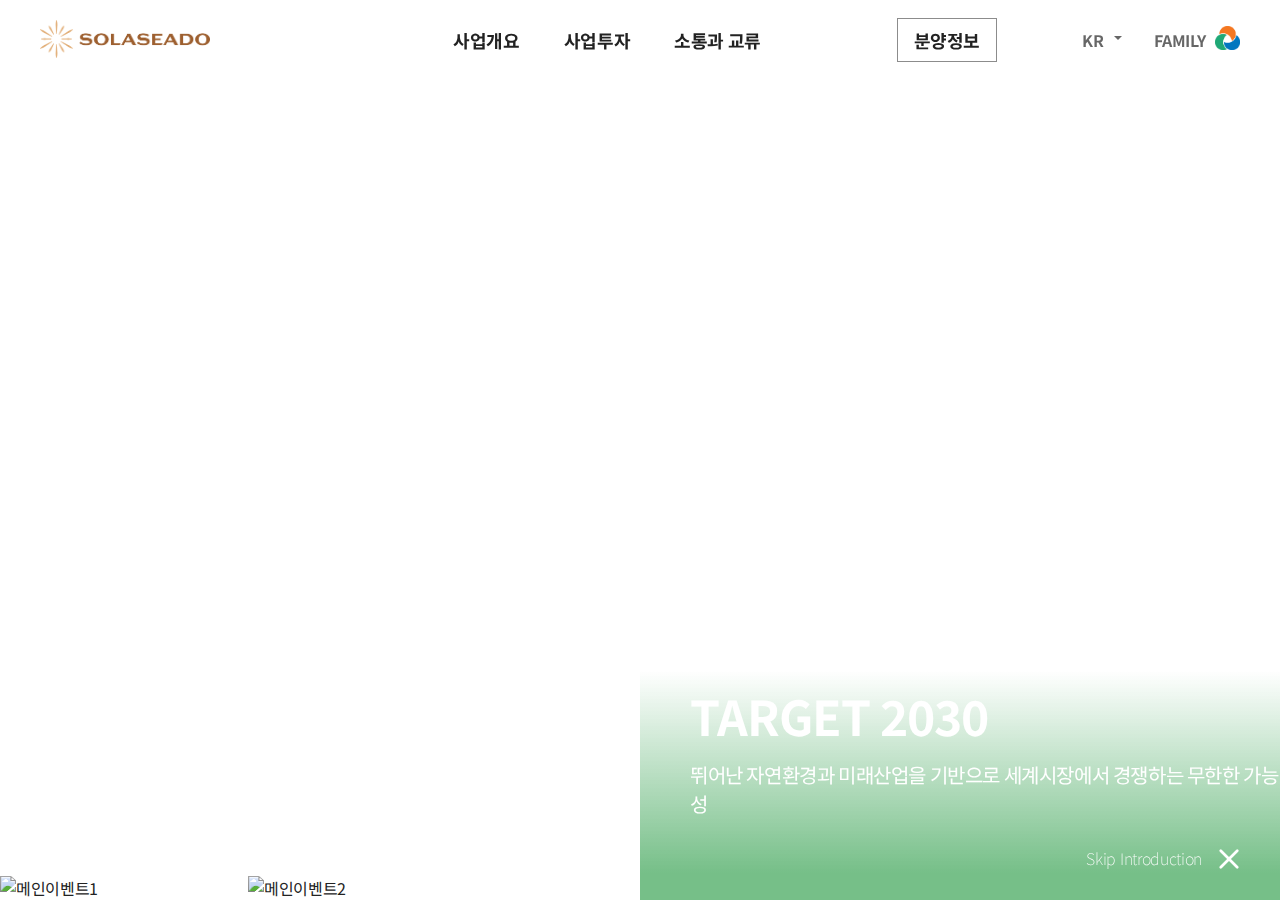
==== index.html @ b30d1ed8 "Start import" ====
<!DOCTYPE html>
<html lang="en">
<head>
    <meta charset="UTF-8">
    <meta name="viewport" content="width=device-width, initial-scale=1.0">
    <meta http-equiv="X-UA-Compatible" content="ie=edge">
    <title>태양의도시 솔라시도</title>
    <link rel="icon" href="./img/logo_favicon.png"/>
    <!-- 제이쿼리 -->
    <script src="./js/jquery.min.js"></script>
    <script src="./js/jquery.mousewheel.min.js"></script>
    <!-- 자바스크립트 -->
    <script src="./js/layout.js"></script>
    <script src="./js/indexscroll.js"></script>
    <!-- Material Icons -->
    <link href="https://fonts.googleapis.com/icon?family=Material+Icons" rel="stylesheet">
    <!-- css -->
    <link rel="stylesheet" type="text/css" href="./css/reset.css">
    <link rel="stylesheet" type="text/css" href="./css/base.css">
    <link rel="stylesheet" type="text/css" href="./css/layout.css">
</head>
<body class="index_body">
    <header>
        <h1>
            <a href="./index.html"><img src="./img/logo.png" alt="로고"></a>
        </h1>
        <div class="gnb">
            <ul class="nav">
                <li>
                    <a href="#">사업개요</a>
                    <ul class="submenu1" id="submenu1-1"></a>
                        <li>
                            <a href="./sub/vision.html">
                                비전
                            </a>
                        </li>
                        <li>
                            <a href="./sub/overview.html">
                                도시소개
                            </a>
                        </li>
                        <li>
                            <a href="./sub/development.html">
                                개발현황
                            </a>
                        </li>
                        <li>
                            <a href="./sub/target2030.html">
                                TARGET2030
                            </a>
                        </li>
                    </ul>
                </li>
                <li>
                    <a href="#">사업투자</a>
                    <ul class="submenu1" id="submenu1-2"></a>
                        <li>
                            <a href="./sub/residentialarea.html">
                                주택단지
                            </a>
                        </li>
                        <li>
                            <a href="./sub/re100.html">
                                RE100 산업단지
                            </a>
                        </li>
                        <li>
                            <a href="./sub/smartfarm.html">
                                스마트팜
                            </a>
                        </li>
                        <li>
                            <a href="./sub/leisure.html">
                                관광레져
                            </a>
                        </li>
                    </ul>
                </li>
                <li>
                    <a href="#">소통과 교류</a>
                    <ul class="submenu1" id="submenu1-3"></a>
                        <li>
                            <a href="./sub/news.html" style="padding-left: 100px">
                                뉴스
                            </a>
                        </li>
                        <li>
                            <a href="./sub/smartideasharing.html">
                                SMART IDEA SHARING
                            </a>
                        </li>
                        <li>
                            <a href="./sub/employment.html">
                                채용
                            </a>
                        </li>
                    </ul>
                </li>
            </ul>
            <ul class="sales">
                <li>
                    <a href="#">분양정보</a>
                    <ul class="submenu2">
                        <li>
                            <a href="#">
                                분양공고
                            </a>
                        </li>
                        <li>
                            <a href="#">
                                공지사항
                            </a>
                        </li>
                        <li>
                            <a href="#">
                                자료실
                            </a>
                        </li>
                    </ul>
                </li>
            </ul>
        </div>
        <div class="sidemenu">
            <input type="checkbox" name="lang" id="lang">
            <label for="lang">
                <span>KR<div class="triangle"></div></span>
                <span>EN<div class="triangle"></div></span>
            </label>
            <a href="#">FAMILY
                <img src="./img/bosung-symbol.png" alt="보성로고">
            </a>
        </div>
        <div class="submenucover"></div>
        <div class="tabletmenu">
            <input type="checkbox" id="menu">
            <label for="menu">
                <img src="./img/btn_mobile_menu_s.png">
                <img src="./img/close.png">
            </label>
            <div class="tabletsubmenu">
                <ul>
                    <li>
                        <ul class="t-submenu">
                            <a href="#">사업개요</a>
                            <li><a href="./sub/vision.html">비전</a></li>
                            <li><a href="./sub/overview.html">도시소개</a></li>
                            <li><a href="./sub/development.html">개발현황</a></li>
                            <li><a href="./sub/target2030.html">TARGET2030</a></li>
                        </ul>
                    </li>
                    <li>
                        <ul class="t-submenu">
                            <a href="#">사업투자</a>
                            <li><a href="./sub/residentialarea.html">주택단지</a></li>
                            <li><a href="./sub/re100.html">RE100 산업단지</a></li>
                            <li><a href="./sub/smartfarm.html">스마트팜</a></li>
                            <li><a href="./sub/leisure.html">관광레저</a></li>
                        </ul>
                    </li>
                    <li>
                        <ul class="t-submenu">
                            <a href="#">소통과 교류</a>
                            <li><a href="./sub/news.html">뉴스</a></li>
                            <li><a href="./sub/smartideasharing.html">SMART IDEA SHARING</a></li>
                            <li><a href="./sub/employment.html">채용</a></li>
                        </ul>
                    </li>
                    <li>
                        <ul class="t-submenu">
                            <a href="#">분양정보</a>
                            <li><a href="#">분양공고</a></li>
                            <li><a href="#">공지사항</a></li>
                            <li><a href="#">자료실</a></li>
                        </ul>
                    </li>
                </ul>
            </div>
        </div>
    </header>
    <div class="videowrap">
        <!-- 유튜브 iframe API 설정 -->
        <script>
            var tag = document.createElement('script');
            tag.src = "https://www.youtube.com/iframe_api";
            var firstScriptTag = document.getElementsByTagName('script')[0];
            firstScriptTag.parentNode.insertBefore(tag, firstScriptTag);

            var player;
            function onYouTubeIframeAPIReady(){
                player = new YT.Player('yt_player',{
                    width:'100%',
                    videoId:'faQ-UCbQtO8',
                    playerVars:{ 'autoplay':1,'playlist':'faQ-UCbQtO8','loop':1,'quality':'high','controls':0 },
                    events:{
                        'onReady':onPlayerReady,
                        'onError':onPlayerError
                    }
                });
            }
            function onPlayerReady(e){
                e.target.mute();
                e.target.playVideo();
            }

            function onPlayerError(e){
                console.log("error");
                location.reload();
            }
        </script>
        <div class="video_over"></div>
        <div id="yt_player"></div>
        <h2>TARGET 2030<span class="rightline"></span><span class="righttxt">01 GARDEN CITY</span></h2>
        <h2>TARGET 2030<span class="rightline"></span><span class="righttxt">02 RE100 CITY</span></h2>
        <h2>TARGET 2030<span class="rightline"></span><span class="righttxt">03 SELF-DRIVING CITY</span></h2>
        <h2>TARGET 2030<span class="rightline"></span><span class="righttxt">04 ON-TACT CITY</span></h2>
        <div class="right">
            <div>
                <h2>
                    TARGET 2030
                </h2>
                <h4>
                    뛰어난 자연환경과 미래산업을 기반으로 세계시장에서 경쟁하는 무한한 가능성
                </h4>
            </div>
        </div>
    </div>
    <div class="mbanner">
        <a href="#">
            <img src="https://i.ibb.co/zQ05rzG/btn-main-01.png" alt="메인이벤트1">
        </a>
        <a href="#">
            <img src="https://i.ibb.co/3MWBmJV/btn-main-02.png" alt="메인이벤트2">
        </a>
    </div>
    <div id="leftwrap">
        <div class="left">
            <div class="info1" id="left" style="background: #c2b6db">
                <h2>
                    온택트도시
                </h2>
                <h3>
                    도시생활의 모든 것 그 이상을 누릴 수 있고 물 흐르듯이<br>
                    연결되는 seamless digital city
                </h3>
                <div class="icon">
                    <div class="info1-1">
                        <div class="iconbox">
                            <img src="./img/icon-t2030-10.svg" alt="정원도시10">
                        </div>
                        <div>
                            <h2 class="counter10">∞</h2>
                        </div>
                        <h3>와이파이</h3>
                    </div>
                    <div class="info1-1" style="padding-left: 40px">
                        <div class="iconbox">
                            <img src="./img/icon-t2030-11.svg" alt="정원도시11">
                        </div>
                        <div>
                            <h2 class="counter11">0</h2><span>대</span>
                        </div>
                        <h3>도시로봇</h3>
                    </div>
                    <div class="info1-1">
                        <div class="iconbox">
                            <img src="./img/icon-t2030-12.svg" alt="정원도시12">
                        </div>
                        <div>
                            <h2 class="counter12">0</h2><span>개</span>
                        </div>
                        <h3>드론 주소</h3>
                    </div>
                </div>
            </div>
        </div>
        <div class="left1">
            <img src="https://i.ibb.co/H4PcQBJ/target2030-03.jpg">
        </div>
        <div class="left2">
            <div class="info1" id="left2" style="background: #af9b7e">
                <h2>
                    RE100도시
                </h2>
                <h3>
                    지구의 미래를 생각하며 신재생에너지를 생산&<br>
                    소비하는 Green Value 실현
                </h3>
                <div class="icon">
                    <div class="info1-1">
                        <div class="iconbox">
                            <img src="./img/icon-t2030-04.svg" alt="정원도시4">
                        </div>
                        <div>
                            <h2 class="counter4">0</h2><span>GW</span>
                        </div>
                        <h3>신재생에너지</h3>
                    </div>
                    <div class="info1-1">
                        <div class="iconbox">
                            <img src="./img/icon-t2030-05.svg" alt="정원도시5">
                        </div>
                        <div>
                            <h2 class="counter5">0</h2><span>%</span>
                        </div>
                        <h3>탄소배출</h3>
                    </div>
                    <div class="info1-1" style="margin-right: 0">
                        <div class="iconbox">
                            <img src="./img/icon-t2030-06.svg" alt="정원도시6">
                        </div>
                        <div>
                            <h2 class="counter6">0</h2><span>만평</span>
                        </div>
                        <h3>RE100 Zone</h3>
                    </div>
                </div>
            </div>
        </div>
        <div class="left3">
            <img src="https://i.ibb.co/3kxQZhW/target2030-01.jpg">
        </div>
    </div>
    <div id="rightwrap">
        <div class="right right-1">
            <div class="m_banner_txt">
                <h2>
                    TARGET 2030
                </h2>
                <h4>
                    뛰어난 자연환경과 미래산업을 기반으로 세계시장에서 경쟁하는 무한한 가능성
                </h4>
                <div class="fixedanimation">
                    <svg xmlns="http://www.w3.org/2000/svg" width="44" height="44" fill="white" class="bi bi-arrow-down-short" viewBox="0 0 16 16">
                        <path fill-rule="evenodd" d="M8 4a.5.5 0 0 1 .5.5v5.793l2.146-2.147a.5.5 0 0 1 .708.708l-3 3a.5.5 0 0 1-.708 0l-3-3a.5.5 0 1 1 .708-.708L7.5 10.293V4.5A.5.5 0 0 1 8 4z"/>
                    </svg>
                    <div class="skip">
                        <a href="#">
                            Skip Introduction
                        </a>
                        <a href="#">
                            <svg xmlns="http://www.w3.org/2000/svg" width="22" height="22" fill="white" class="bi bi-x-lg" viewBox="0 0 16 16">
                                <path d="M1.293 1.293a1 1 0 0 1 1.414 0L8 6.586l5.293-5.293a1 1 0 1 1 1.414 1.414L9.414 8l5.293 5.293a1 1 0 0 1-1.414 1.414L8 9.414l-5.293 5.293a1 1 0 0 1-1.414-1.414L6.586 8 1.293 2.707a1 1 0 0 1 0-1.414z"/>
                            </svg>
                        </a>
                    </div>
                </div>
            </div>
            <div class="info1" style="background: #76bf88">
                <h2>
                    정원도시
                </h2>
                <h3>
                    어디서든 문을 열면 눈앞에 정원이<br>
                    펼쳐지는,<br>
                    상상이 현실이 되는 city in the<br>
                    Garden!
                </h3>
                <div class="icon">
                    <div class="info1-1">
                        <div class="iconbox">
                            <img src="./img/icon-t2030-01.svg" alt="정원도시1">
                        </div>
                        <div>
                            <h2 class="counter1" id="counter1">0</h2><span>ea</span>
                        </div>
                        <h3>정원 속 도시</h3>
                    </div>
                    <div class="info1-1">
                        <div class="iconbox">
                            <img src="./img/icon-t2030-02.svg" alt="정원도시2">
                        </div>
                        <div>
                            <h2 class="counter2">0</h2><span>%</span>
                        </div>
                        <h3>체감 녹지율</h3>
                    </div>
                    <div class="info1-1" style="margin-right: 0">
                        <div class="iconbox">
                            <img src="./img/icon-t2030-03.svg" alt="정원도시3">
                        </div>
                        <h2 class="counter3">0</h2>
                        <span style="line-height: 50px;">km</span>
                        <h3 style="margin-left: 6px;margin-top: -6px;">
                            숲, 바다, 사람<br>
                            네트워크
                        </h3>
                    </div>
                </div>
            </div>
        </div>
        <div class="right1">
            <img src="https://i.ibb.co/cY5Knjd/target2030-02.jpg">
        </div>
        <div class="right2">
            <div class="info1" id="right2" style="background: #80aebc">
                <h2>
                    자율주행도시
                </h2>
                <h3>
                    자율차 도시 솔라시도는 안전하고 편리한 자율주행 경험을<br>
                    앞서 체험할 수 있습니다.
                </h3>
                <div class="icon">
                    <div class="info1-1">
                        <div class="iconbox">
                            <img src="./img/icon-t2030-07.svg" alt="정원도시7">
                        </div>
                        <div>
                            <h2 class="counter7">0</h2><span>km</span>
                        </div>
                        <h3>자율주행노선</h3>
                    </div>
                    <div class="info1-1" style="width: 110px">
                        <div class="iconbox">
                            <img src="./img/icon-t2030-08.svg" alt="정원도시8">
                        </div>
                        <div>
                            <h2 class="counter8">0</h2><span>분</span>
                        </div>
                        <h3>도시</h3>
                    </div>
                    <div class="info1-1" style="width: 110px">
                        <div class="iconbox">
                            <img src="./img/icon-t2030-09.svg" alt="정원도시9">
                        </div>
                        <div>
                            <h2 class="counter9">0</h2><span>km/h</span>
                        </div>
                        <h3>운행속도제한</h3>
                    </div>
                </div>
            </div>
        </div>
        <div class="right3">
            <img src="https://i.ibb.co/0Kp6mgX/target2030-04.jpg">
        </div>
    </div>
    <div class="t-slide1">
        <div class="mobile-banner">
            <a href="#"><img src="https://i.ibb.co/30qsxgf/btn-main-01m.png"></a>
            <a href="#"><img src="https://i.ibb.co/vcJ74C4/btn-main-02m.png"></a>
        </div>
        <div class="mobile-target2030">
            <h2>Target 2030</h2>
            <h3>
                뛰어난 자연환경과 미래산업을 기반으로<br>
                세계시장에서 경쟁하는 무한한 가능성
            </h3>
        </div>
        <div class="right">
            <div style="display: none;">
                <h2>
                    TARGET 2030
                </h2>
                <h4>
                    뛰어난 자연환경과 미래산업을 기반으로 세계시장에서 경쟁하는 무한한 가능성
                </h4>
            </div>
            <div class="info1" style="background: #76bf88; padding-top: 50px;">
                <h2>
                    정원도시
                </h2>
                <h3>
                    어디서든 문을 열면 눈앞에 정원이 펼쳐지는,<br>
                    상상이 현실이 되는 city in the Garden!
                </h3>
                <div class="icon">
                    <div class="info1-1">
                        <div class="iconbox">
                            <img src="./img/icon-t2030-01.svg" alt="정원도시1">
                        </div>
                        <div>
                            <h2>9</h2><span>ea</span>
                        </div>
                        <h3>정원 속 도시</h3>
                    </div>
                    <div class="info1-1">
                        <div class="iconbox">
                            <img src="./img/icon-t2030-02.svg" alt="정원도시2">
                        </div>
                        <div>
                            <h2>75</h2><span>%</span>
                        </div>
                        <h3>체감 녹지율</h3>
                    </div>
                    <div class="info1-1" style="margin-right: 0">
                        <div class="iconbox">
                            <img src="./img/icon-t2030-03.svg" alt="정원도시3">
                        </div>
                        <h2>58</h2>
                        <span style="line-height: 50px;">km</span>
                        <h3 style="margin-left: 6px;margin-top: -6px;">
                            숲, 바다, 사람<br>
                            네트워크
                        </h3>
                    </div>
                </div>
            </div>
        </div>
        <div class="right">
            <div style="display: none;">
                <h2>
                    RE100 도시
                </h2>
                <h4>
                    지구의 미래를 생각하며 신재생에너지를<br>
                    생산&소비하는 Green Value 실현
                </h4>
            </div>
            <div class="info1" style="background: #af9b7e; height: auto; padding-top: 50px;">
                <h2>
                    RE100 도시
                </h2>
                <h3>
                    지구의 미래를 생각하며 신재생에너지를<br>
                    생산&소비하는 Green Value 실현
                </h3>
                <div class="icon" style="max-width: 450px;">
                    <div class="info1-1">
                        <div class="iconbox">
                            <img src="./img/icon-t2030-04.svg" alt="정원도시4">
                        </div>
                        <div>
                            <h2>3</h2><span>GW</span>
                        </div>
                        <h3>신재생에너지</h3>
                    </div>
                    <div class="info1-1">
                        <div class="iconbox">
                            <img src="./img/icon-t2030-05.svg" alt="정원도시5">
                        </div>
                        <div>
                            <h2>0</h2><span>%</span>
                        </div>
                        <h3>탄소배출</h3>
                    </div>
                    <div class="info1-1" style="margin-right: 0">
                        <div class="iconbox">
                            <img src="./img/icon-t2030-06.svg" alt="정원도시6">
                        </div>
                        <div>
                            <h2>632</h2><span>만평</span>
                        </div>
                        <h3 style="margin-left: 6px;margin-top: 10px;">
                            RE100 Zone
                        </h3>
                    </div>
                </div>
            </div>
        </div>
        <div class="right">
            <div style="display: none;">
                <h2>
                    RE100 도시
                </h2>
                <h4>
                    지구의 미래를 생각하며 신재생에너지를<br>
                    생산&소비하는 Green Value 실현
                </h4>
            </div>
            <div class="info1" style="background: #80aebc; height: auto; padding-top: 50px;">
                <h2>
                    자율주행도시
                </h2>
                <h3>
                    자율차 도시 솔라시도는 안전하고 편리한<br>
                    자율주행 경험을 앞서 체험할 수 있습니다.
                </h3>
                <div class="icon" style="max-width: 450px;">
                    <div class="info1-1">
                        <div class="iconbox">
                            <img src="./img/icon-t2030-07.svg" alt="정원도시7">
                        </div>
                        <div>
                            <h2>90</h2><span>km</span>
                        </div>
                        <h3>자율주행노선</h3>
                    </div>
                    <div class="info1-1">
                        <div class="iconbox">
                            <img src="./img/icon-t2030-08.svg" alt="정원도시8">
                        </div>
                        <div>
                            <h2>10</h2><span>분</span>
                        </div>
                        <h3>도시</h3>
                    </div>
                    <div class="info1-1" style="margin-right: 0">
                        <div class="iconbox">
                            <img src="./img/icon-t2030-09.svg" alt="정원도시9">
                        </div>
                        <div>
                            <h2>30</h2><span>km/h</span>
                        </div>
                        <h3 style="margin-left: 6px;margin-top: 10px;">
                            운행속도제한
                        </h3>
                    </div>
                </div>
            </div>
        </div>
        <div class="right">
            <div style="display: none;">
                <h2>
                    온택트도시
                </h2>
                <h4>
                    도시생활의 모든 것 그 이상을 누릴 수 있고<br>
                    물 흐르듯이 연결되는 seamless digital city
                </h4>
            </div>
            <div class="info1" style="background: #c2b6db; height: auto; padding-top: 50px;">
                <h2>
                    온택트도시
                </h2>
                <h3>
                    도시생활의 모든 것 그 이상을 누릴 수 있고<br>
                    물 흐르듯이 연결되는 seamless digital city
                </h3>
                <div class="icon" style="max-width: 500px;">
                    <div class="info1-1" style="width: 120px;">
                        <div class="iconbox">
                            <img src="./img/icon-t2030-10.svg" alt="정원도시10">
                        </div>
                        <div>
                            <h2>∞</h2><span></span>
                        </div>
                        <h3>와이파이</h3>
                    </div>
                    <div class="info1-1" style="width: 120px;">
                        <div class="iconbox">
                            <img src="./img/icon-t2030-11.svg" alt="정원도시11">
                        </div>
                        <div>
                            <h2>240</h2><span>대</span>
                        </div>
                        <h3>도시로봇</h3>
                    </div>
                    <div class="info1-1" style="margin-right: 0">
                        <div class="iconbox">
                            <img src="./img/icon-t2030-12.svg" alt="정원도시12">
                        </div>
                        <div>
                            <h2>20000</h2><span>개</span>
                        </div>
                        <h3 style="margin-left: 6px;margin-top: 10px;">
                            드론 주소
                        </h3>
                    </div>
                </div>
            </div>
        </div>
    </div>
    <div class="slide2" id="slide2">
        <div class="slide2-1">
            <h2>
                NEWS
            </h2>
            <h4>
                솔라시도의 새로운 소식을 전해드립니다.
            </h4>
            <div class="slideimg2-1">
                <div>
                    <a href="#">
                        <img src="https://i.ibb.co/cgDSjQx/news-1.png" style="top:-130px">
                    </a>
                    <h4>
                        <a href="#">
                            [아주경제_보도기사]해남<br>
                            '솔라시도'로 본 정원도시의<br>
                            미래...'2021 정원도시 컨퍼런스'<br>
                            개최
                        </a>
                    </h4>
                    <h5>
                        <a href="#">
                            자세히 보기 >
                        </a>
                    </h5>
                </div>
                <div>
                    <a href="#">
                        <img src="https://i.ibb.co/rMpVD6C/news-2.jpg">
                    </a>
                    <h4>
                        <a href="#">
                            [뉴스1_보도기사]<br>
                            서남해안기업도시개발–<br>
                            정원도시포럼, '솔라시도' 개발 MOU<br>
                            체결
                        </a>
                    </h4>
                    <h5>
                        <a href="#">
                            자세히 보기 >
                        </a>
                    </h5>
                </div>
                <div>
                    <a href="#">
                        <img src="https://i.ibb.co/dphVM3c/news-3.jpg">
                    </a>
                    <h4>
                        <a href="#">
                            [무등일보_보도기사]'블루시티'<br>
                            솔라시도, 스마트 미래도시로 준비<br>
                            '착착'
                        </a>
                    </h4>
                    <h5>
                        <a href="#">
                            자세히 보기 >
                        </a>
                    </h5>
                </div>
                <div>
                    <a href="#">
                        <img src="https://i.ibb.co/1bhhLmq/news-4.jpg">
                    </a>
                    <h4>
                        <a href="#">
                            [매일경제_보도기사]솔라시도<br>
                            태양광발전소, 축구장 190개 면적에<br>
                            태양광…녹지·공원 볼거리도 가득
                        </a>
                    </h4>
                    <h5>
                        <a href="#">
                            자세히 보기 >
                        </a>
                    </h5>
                </div>
            </div>
        </div>
        <div class="slide2-2">
            <div>
                <h4>
                    Site Tour Program
                </h4>
                <h2>
                    사이트 투어 신청
                </h2>
                <h3>
                    <span class="material-icons" style="color: #e38f59;">announcement</span>
                    코로나19로 인해 사이트 투어 신청을 일시 중단합니다.
                </h3>
                <h5>
                    매월 1~2회 솔라시도 사이트 투어를 진행합니다.<br>
                    솔라시도 투자에 관심이 있는 모든 기관·단체·개인을 대상으로 하며,<br>
                    투어 1회 기준 20명 내외로 현장 답사를 실시합니다.<br>
                    솔라시도 투어에 많은 관심과 참여 부탁드립니다.
                </h5>
                <button>
                    <a href="#">
                        자세히보기
                    </a>
                    <svg xmlns="http://www.w3.org/2000/svg" width="18" height="18" fill="black" class="bi bi-arrow-right" viewBox="0 0 16 16">
                        <path fill-rule="evenodd" d="M1 8a.5.5 0 0 1 .5-.5h11.793l-3.147-3.146a.5.5 0 0 1 .708-.708l4 4a.5.5 0 0 1 0 .708l-4 4a.5.5 0 0 1-.708-.708L13.293 8.5H1.5A.5.5 0 0 1 1 8z"/>
                    </svg>
                </button>
            </div>
        </div>
        <footer>
            <div>
                <h2>
                    <img src="./img/solaseado-w.png">
                    <span>
                        © 2020 Solaseado.
                    </span>
                </h2>
                <div class="footer-info">
                    <h4>
                        <span>본점</span>
                        (59014) 전라남도 해남군 산이면 관광레저로 1998 (산이면)
                    </h4>
                    <h4>
                        <span>서울</span>
                        (05836) 서울 송파구 법원로 11길 12(문정동) 한양타워 9층
                    </h4>
                    <h5 style="padding-top:10px;">
                        <span class="footer-txt">투자문의</span>
                        1644-4228<span class="footer-line"></span><span class="footer-txt">TEL</span>061-812-8114<span class="footer-line"></span><span class="footer-txt">FAX</span>061-812-8115
                    </h5>
                    <h5>
                        <span class="footer-txt">사업시행자</span>서남해안기업도시개발(주)<span class="footer-line"></span>사업자 등록번호<span class="footer-txt">408-81-74044</span>
                    </h5>
                    <h3>
                        <a href="#">개인정보처리방침</a><span class="footer-line"></span></span><a href="#">투자문의</a>
                        <span class="footer-sns">
                            <a href="https://www.facebook.com/Solaseado_솔라시도-2386427968066241" style="margin-right: 8px;">
                                <svg xmlns="http://www.w3.org/2000/svg" width="16" height="16" fill="rgba(255, 255, 255, 0.5)" class="bi bi-facebook" viewBox="0 0 16 16">
                                    <path d="M16 8.049c0-4.446-3.582-8.05-8-8.05C3.58 0-.002 3.603-.002 8.05c0 4.017 2.926 7.347 6.75 7.951v-5.625h-2.03V8.05H6.75V6.275c0-2.017 1.195-3.131 3.022-3.131.876 0 1.791.157 1.791.157v1.98h-1.009c-.993 0-1.303.621-1.303 1.258v1.51h2.218l-.354 2.326H9.25V16c3.824-.604 6.75-3.934 6.75-7.951z"/>
                                </svg>
                            </a>
                            <a href="https://www.youtube.com/channel/UCC00d2CHe2WHX4k-8EMQ2ng">
                                <svg xmlns="http://www.w3.org/2000/svg" width="16" height="16" fill="rgba(255, 255, 255, 0.5)" class="bi bi-youtube" viewBox="0 0 16 16">
                                    <path d="M8.051 1.999h.089c.822.003 4.987.033 6.11.335a2.01 2.01 0 0 1 1.415 1.42c.101.38.172.883.22 1.402l.01.104.022.26.008.104c.065.914.073 1.77.074 1.957v.075c-.001.194-.01 1.108-.082 2.06l-.008.105-.009.104c-.05.572-.124 1.14-.235 1.558a2.007 2.007 0 0 1-1.415 1.42c-1.16.312-5.569.334-6.18.335h-.142c-.309 0-1.587-.006-2.927-.052l-.17-.006-.087-.004-.171-.007-.171-.007c-1.11-.049-2.167-.128-2.654-.26a2.007 2.007 0 0 1-1.415-1.419c-.111-.417-.185-.986-.235-1.558L.09 9.82l-.008-.104A31.4 31.4 0 0 1 0 7.68v-.123c.002-.215.01-.958.064-1.778l.007-.103.003-.052.008-.104.022-.26.01-.104c.048-.519.119-1.023.22-1.402a2.007 2.007 0 0 1 1.415-1.42c.487-.13 1.544-.21 2.654-.26l.17-.007.172-.006.086-.003.171-.007A99.788 99.788 0 0 1 7.858 2h.193zM6.4 5.209v4.818l4.157-2.408L6.4 5.209z"/>
                                </svg>
                            </a>
                        </span>
                    </h3>
                </div>
                <ul class="familysite">
                    FAMILY SITE
                    <li>
                        <ul class="fs-submenu">
                            <li><a href="#">보성그룹</a></li>
                            <li><a href="#">솔라시도CC</a></li>
                            <li><a href="#">한양</a></li>
                            <li><a href="#">한양수자인</a></li>
                            <li><a href="#">보성산업</a></li>
                            <li><a href="#">코리아에셋매니지먼트</a></li>
                            <li><a href="#">파인힐스</a></li>
                            <li><a href="#">파인비치</a></li>
                            <li><a href="#">해원에스티</a></li>
                            <li><a href="#">해원앰에스씨</a></li>
                            <li><a href="#">여수국제항만</a></li>
                        </ul>
                    </li>
                </ul>
            </div>
        </footer>
    </div>
</body>
</html>
---- css/base.css ----
header{
    width: 100%;
    height: 80px;
    padding-left: 40px;
    padding-right: 40px;
    box-sizing: border-box;
    display: flex;
    flex-flow: row wrap;
    justify-content: space-between;
    align-items: flex-start;
    position: fixed;
    z-index: 10;
    transition-duration: 0.2s;
}
h1{
    width: 170px;
}
h1 img{
    width: 100%;
    margin-top: 20px;
}
.gnb{
    width: 49%;
    display: flex;
    flex-flow: row wrap;
    justify-content: space-between;
    position: relative;
    left: 7%;
}
.nav{
    display: flex;
    flex-flow: row wrap;
    align-items: flex-start;
    position: relative;
}
.nav>li:hover .submenu1{
    display: block;
}
.nav>li{
    padding: 0 22px;
    box-sizing: border-box;
}
.nav>li>a{
    font-size: 18px;
    line-height: 80px;
    font-weight: 700;
    transition-duration: 0.2s;
}
.nav>li>a:hover{
    color: #1da876;
}
.submenu1{
    display: none;
    position: absolute;
    z-index: 10;
    width: 640px;
    left: 0;
    top: 80px;
    background: white;
}
.submenu1>li{
    float: left;
}
.submenu1>li>a{
    font-size: 15px;
    font-weight: 500;
    color: #555;
    line-height: 62px;
    padding-left: 20px;
    box-sizing: border-box;
    font-weight: 500;
    transition-duration: 0.2s;
}
.submenu1>li>a:hover{
    color: #1da876;
}
.submenucover{
    display: none;
    width: 100%;
    height: 62px;
    position: fixed;
    z-index: 2;
    left: 0;
    top: 80px;
    background: white;
}
.sales{
    position: relative;
}
.sales>li{
    padding: 0 22px;
    height: 80px;
}
.sales>li>a{
    font-size: 18px;
    line-height: 80px;
    font-weight: 700;
    transition-duration: 0.2s;
    margin-top: 2px;
    padding: 8px 16px;
    border: 1px solid #8c8c8c;
    box-sizing: border-box;
    transition-duration: 0.2s;
}
.sales>li>a:hover{
    color: #1da876;
    border: 1px solid #f4f4f4;
    background: #f4f4f4;
}
.submenu2{
    display: none;
    position: absolute;
    z-index: 10;
    width: 400px;
    left: 0;
    top: 80px;
    background: white;
}
.submenu2>li{
    float: left;
}
.submenu2>li>a{
    font-size: 15px;
    font-weight: 500;
    color: #555;
    line-height: 62px;
    padding-left: 20px;
    box-sizing: border-box;
    font-weight: 500;
    transition-duration: 0.2s;
}
.submenu2>li>a:hover{
    color: #1da876;
}
input[name="lang"]{
    display: none;
}
input[name="lang"]:checked+label>span:nth-of-type(1){
    display: block;
    background: black;
    color: white;
}
input[name="lang"]:checked+label>span:nth-of-type(1)>div{
    border-top: 4px solid #b8b8b8;
}
input[name="lang"]:checked+label>span:nth-of-type(2){
    visibility: visible;
    display: block;
}
input[name="lang"]:checked+label>span:nth-of-type(2)>div{
    border-top: 4px solid #b8b8b8;
}
.sidemenu{
    display: flex;
    flex-flow: row wrap;
    justify-content: flex-start;
    align-items: flex-start;
    margin-top: 20px;
}
.sidemenu>label{
    cursor: pointer;
}
.sidemenu span{
    width: 66px;
    line-height: 40px;
    text-align: center;
    font-size: 16px;
    font-weight: 700;
    color: rgba(0, 0, 0, 0.6);
    transition-duration: 0.2s;
}
.sidemenu span>div{
    width: 0;
    height: 0;
    border-top: 4px solid rgba(0, 0, 0, 0.6);
    border-left: 4px solid transparent;
    border-right: 4px solid transparent;
    float: right;
    margin-top: 16px;
    margin-right: 16px;
}
.sidemenu>label>span:nth-of-type(1){
    display: block;
}
.sidemenu>label>span:nth-of-type(2){
    display: block;
    visibility: hidden;
    width: 66px;
    line-height: 40px;
    text-align: center;
    font-size: 16px;
    font-weight: 700;
    color: rgba(0, 0, 0, 0.6);
    background: black;
    color: #b8b8b8;
    transition-duration: 0.2s;
}
.triangle{
    border-top: 6px solid rgba(0, 0, 0, 0.6);
    border-left: 6px solid transparent;
    border-right: 6px solid transparent;
}
.sidemenu>a{
    display: block;
    line-height: 40px;
    margin-left: 16px;
    box-sizing: border-box;
    font-size: 16px;
    font-weight: 700;
    color: rgba(0, 0, 0, 0.6);
    display: flex;
    flex-flow:  row wrap;
    align-items: flex-start;
}
.sidemenu>a>img{
    height: 24px;
    margin-top: 6px;
    margin-left: 10px;
}

/* 풋터 */
footer{
    width: 100%;
    padding-top: 50px;
    padding-bottom: 50px;
    padding-left: 76.5px;
    padding-right: 76.5px;
    background: #202020;
    box-sizing: border-box;
}
footer>div{
    max-width: 1170px;
    margin: 0 auto;
    display: flex;
    flex-flow: row wrap;
    justify-content: space-between;
    align-items: flex-start;
}
footer h2{
    width: 160px;
}
footer h2 img{
    width: 100%;
}
footer h2 span{
    display: block;
    font-size: 12px;
    text-align: left;
    color: rgba(255, 255, 255, 0.5);
}
footer h4{
    font-size: 14px;
    color: rgba(255, 255, 255, 0.7);
    margin-bottom: 0.2em;
    line-height: 1.4;
}
footer h4 span{
    font-size: 14px;
    color: rgba(255, 255, 255, 0.6);
    padding-right: 40px;
}
footer h5{
    font-size: 14px;
    color: rgba(255, 255, 255, 0.7);
    margin-bottom: 0.2em;
    line-height: 1.4;
}
footer h5 span{
    font-size: 14px;
    color: rgba(255, 255, 255, 0.6);
}
.footer-line{
    display: inline-block;
    width: 1px;
    height: 10px;
    background: rgba(255, 255, 255, 0.3);;
    margin-left: 16px;
    margin-right: 16px;
}
.footer-txt{
    margin-right: 16px;
    color: rgba(255, 255, 255, 0.6);
}
footer h3{
    margin-top: 18px;
}
footer h3 a{
    font-weight: 700;
    font-size: 16px;
    color: rgba(255, 255, 255, 0.6);
    transition-duration: 0.2s;
}
footer h3 a:hover{
    color: rgba(255, 255, 255);
}
.footer-sns{
    float: right;
    padding-right: 100px;
}
.footer-sns a{
    display: inline-block;
    width: 30px;
    height: 30px;
    border: 1px solid rgba(255, 255, 255, 0.6);
    border-radius: 15px;
    box-sizing: border-box;
    transition-duration: 0.2s;
}
.footer-sns a:hover{
    border: 1px solid #0f4be6;
    background: #0f4be6;
}
.footer-sns a:hover svg{
    fill: white;
}
.footer-sns a svg{
    padding-left: 6px;
    padding-top: 6px;
    transition-duration: 0.2s;
}
.familysite{
    width: 183px;
    height: 46px;
    font-size: 14px;
    font-weight: 600;
    line-height: 45px;
    color: rgba(255, 255, 255, 0.6);
    border: 1px solid rgba(255, 255, 255, 0.6);
    text-align: center;
    box-sizing: border-box;
    cursor: pointer;
    transition-duration: 0.2s;
    position: relative;
    z-index: 3;
}
.familysite>li{
    position: relative;
}
.fs-submenu{
    position: relative;
    z-index: 2;
    width: 100%;
    top: -406px;
    background: #47bcff;
    padding-top: 15px;
    padding-bottom: 15px;
    box-sizing: border-box;
    height: 0;
    display: none;
    transition-duration: 0.5s;
}
.fs-submenu li{
    width: 100%;
    line-height: 29.5px;
}
.fs-submenu a{
    color: white;
    font-size: 15px;
    font-weight: 500;
}
.familysite:hover{
    background: #133561;
    color: white;
    border: 1px solid rgba(255, 255, 255, 0);
}
.familysite:hover .fs-submenu{
    display: block;
    height: 360px;
}
---- css/layout.css ----
html,body{
    position: relative;
}
.index_body{
    overflow: hidden;
}
.videowrap{
    width: 100%;
    height: 100vh;
    text-align: center;
    overflow: hidden;
    position: relative;
}
.videowrap iframe{
    min-width: 1920px;
    height: 200%;
    position: absolute;
    left: 50%;
    top: 50%;
    transform: translateX(-50%) translateY(-50%);
    z-index: -1;
}
.videowrap>h2{
    font-family: "Roboto";
    font-weight: 300;
    letter-spacing: 0.15em;
    font-size: 14px;
    position: fixed;
    z-index: 5;
    width: 400px;
    right: -150px;
    top: 50%;
    transform: translateY(-50%) translateY(-8%);
    transform: rotate(-90deg);
    color: white;
    opacity: 0;
    transition-duration: 0.5s;
}
.video_over{
    width: 100%;
    height: 100%;
    background-color: #fff;
    opacity: 0.01;
    position: absolute;
    top: 0;
    left: 0;
}
.righttxt{
    display: inline;
    color: white;
    font-size: 14px;
    font-weight: 700;
    letter-spacing: 0.15em;
}
.rightline{
    display: inline-block;
    vertical-align: middle;
    width: 44px;
    height: 1px;
    background: white;
    margin-left: 14px;
    margin-right: 14px;
}
.mbanner{
    width: 50%;
    position: absolute;
    bottom: 0vh;
    
}
.mbanner a{
    display: inline-block;
    width: 46%;
    position: relative;
    bottom: 0;
}
.mbanner a:nth-of-type(2){
    right: 50px;
}
.mbanner img{
    width: 100%;
}
#leftwrap{
    width: 50vw;
    height: 400vh;
    position: fixed;
    top: -400vh;
    left: 0;
    transition: 0.8s;
}
#leftwrap img{
    height: 100vh;
    margin: 0 auto;
}
.left3{
    width: 100%;
    height: 100vh;
    overflow: hidden;
}
.left3>img{
    position: relative;
    left: -340px;
}
#rightwrap{
    width: 50vw;
    height: 430vh;
    position: fixed;
    top: 100vh;
    left: 50%;
    transition: 0.8s;
}
#rightwrap img{
    height: 100%;
}
.right{
    width: 100%;
    height: 130vh;
    position: relative;
    top: -30vh;
}
.m_banner_txt{
    width: 100%;
    height: 30vh;
    background: linear-gradient(180deg, rgba(115, 165, 108, 0) 15%, #76bf88 90%);
    padding-top: 50px;
    padding-left: 50px;
    box-sizing: border-box;
}
.m_banner_txt h2{
    font-size: 48px;
    font-weight: 700;
    color: white;
    margin-bottom: 10px;
}
.m_banner_txt h4{
    width: 100%;
    font-size: 20px;
    font-size: 900;
    color: white;
}
.info1{
    width: 100%;
    height: 100vh;
    padding: 5rem;
    padding-top: 8.5rem;
    box-sizing: border-box;
}
.info1>h2{
    font-size: 68px;
    font-weight: 700;
    margin-bottom: 2rem;
    color: white;
    transition-duration: 0.2s;
}
.info1>h3{
    font-size: 20px;
    font-weight: 300;
    letter-spacing: -0.02em;
    color: white;
    line-height: 1.9rem;
    margin-bottom: 4.4rem;
}
.info1-1{
    display: flex;
    flex-flow: column wrap;
}
.icon{
    width: 100%;
    display: flex;
    flex-flow: row wrap;
    align-items: flex-start;
    justify-content: space-between;
}
.icon h2{
    font-size: 60px;
    font-weight: 700;
    font-family: "Roboto";
    line-height: 60px;
    color: white;
    margin-top: 28px;
}
.icon h3{
    font-size: 20px;
    font-weight: 300;
    color: white;
    line-height: 1.5em;
    margin-top: 10px;
}
.icon span{
    color: white;
    font-family: "Roboto";
    font-size: 32px;
    font-weight: 100;
    margin-left: 10px;
}
.iconbox{
    width: 100px;
    height: 100px;
    border-radius: 50px;
    box-sizing: border-box;
    background: rgba(255, 255, 255, 0.85);
    display: flex;
    justify-content: center;
    align-items: center;
}
.iconbox img{
    width: 50%;
}
.iconbox+div{
    display: flex;
    align-items: flex-end;
}
.fixedanimation{
    position: relative;
    width: 100%;
    margin-top: 30px;
    display: flex;
    flex-flow: row wrap;
    justify-content: flex-end;
    align-items: center;
    padding-right: 40px;
    box-sizing: border-box;
}
.fixedanimation>svg{
    position: fixed;
    z-index: 10;
    right: 45.5vw;
    bottom: -100vh;
    transition-duration: 0.5s;
    animation-name: arrow;
    animation-duration: 1s;
    animation-direction: alternate;
    animation-iteration-count: infinite;
}
@keyframes arrow{
    from{
        bottom: 30px;
    }
    to{
        bottom: 40px;
    }
}
.skip{
    display: flex;
    align-items: flex-start;
}
.skip a:nth-of-type(1){
    color: white;
    font-size: 16px;
    font-weight: 100;
    line-height: 20px;
    margin-right: 16px;
}
.right .icon{
    max-width: 350px;
}
.right1{
    width: 100%;
    height: 100vh;
    position: relative;
    top: -30vh;
    overflow: hidden;
}
.right2{
    width: 100%;
    height: 100vh;
    position: relative;
    top: -30vh;
}
.right3{
    width: 100%;
    height: 100vh;
    position: relative;
    top: -30vh;
    overflow: hidden;
}
.left{
    width: 100%;
    height: 100vh;
}
#left{
    padding-top: 13rem;
}
#left .icon{
    max-width: 560px;
}
.left1{
    width: 100%;
    height: 100vh;
    overflow: hidden;
}
.left2{
    width: 100%;
    height: 100vh;
}
#left2{
    padding-top: 13rem;
}
#left2 .icon{
    max-width: 570px;
    display: flex;
    justify-content: space-between;
}
#right2{
    padding-top: 13rem;
}
#right2 .icon{
    max-width: 540px;
}
.left3{
    width: 100%;
    height: 100vh;
}
.slide2 {
    width: 100%;
    background: white;
    position: fixed;
    top: 100vh;
    transition: 0.8s;
}
.slide2-1{
    max-width: 1170px;
    padding-top: 140px;
    padding-bottom: 80px;
    padding-left: 76.5px;
    padding-right: 76.5px;
    margin: 0 auto;
}
.slide2-1>h2{
    font-size: 40px;
    font-weight: 600;
    line-height: 1.2;
    color: #181b31;
    margin: 0.25em 0;
    margin-top: 0;
}
.slide2-1>h4{
    font-size: 1rem;
    line-height: 1.5em;
    font-weight: 400;
    margin-bottom: 45px;
}
.slideimg2-1{
    width: 100%;
    display: flex;
    flex-flow: row wrap;
    justify-content: space-between;
    align-items: flex-start;
}
.slideimg2-1>div{
    width: 24%;
}
.slideimg2-1>div>a{
    display: block;
    width: 100%;
    height: 150px;
    overflow: hidden;
    background: black;
}
.slideimg2-1 img{
    width: 100%;
    position: relative;
    top: 0;
    transition-duration: 0.2s;
}
.slideimg2-1 img:hover{
    opacity: 0.8;
}
.slideimg2-1 h4{
    width: 100%;
    margin-top: 20px;
    margin-bottom: 8px;
}
.slideimg2-1 h4 a{
    font-size: 18px;
    font-weight: 600;
    line-height: 1.2em;
    color: #555;
    transition-duration: 0.2s;
}
.slideimg2-1 h4 a:hover{
    color: #0f4be6;
}
.slideimg2-1 h5{
    width: 100%;
    margin-top: 20px;
}
.slideimg2-1 h5 a{
    font-size: 14px;
    font-weight: 500;
}
.slideimg2-1 h5 a:hover{
    color: #0f4be6;
}
.slide2-2{
    width: 100%;
    background: #222;
    background-image: url(https://i.ibb.co/cTZpPpD/tourBG2.png);
    background-size: 100%;
    background-position: -5% 62%;
    padding-top: 80px;
    padding-bottom: 140px;
    padding-left: 76.5px;
    padding-right: 76.5px;
    box-sizing: border-box;
}
.slide2-2>div{
    max-width: 1170px;
    margin: 0 auto;
    margin-top: 100px;
    margin-bottom: 40px;
    box-sizing: border-box;
}
.slide2-2 h4{
    color: white;
    font-size: 22px;
    font-weight: 300;
    line-height: 1.2;
    margin-top: 10px;
    margin-bottom: 10px;
}
.slide2-2 h2{
    color: white;
    font-size: 40px;
    font-weight: 600;
    line-height: 1.2;
    margin-top: 20px;
    margin-bottom: 10px;
}
.slide2-2 h3{
    color: #e38f59;
    display: flex;
    align-items: flex-end;
    padding-top: 15px;
    padding-bottom: 15px;
}
.slide2-2 h3 span{
    padding-right: 10px;
}
.slide2-2 h5{
    font-size: 15px;
    color: rgba(255, 255, 255, 0.6);
    line-height: 1.75em;
    margin-bottom: 3rem;
}
.slide2-2 button{
    width: 190px;
    height: 50px;
    outline: none;
    border: none;
    text-align: start;
    padding-left: 20px;
    padding-right: 20px;
    box-sizing: border-box;
    display: flex;
    justify-content: space-between;
    align-items: center;
    cursor: pointer;
    background: white;
    color: black;
    fill: black;
    transition-duration: 0.5s;
}
.slide2-2 button:hover{
    background: linear-gradient(to bottom right, #31B89E, #BDD99D);
    color: white;
    fill: white;
}
.slide2-2 button svg{
    fill: inherit;
}
.slide2-2 button a{
    font-size: 15px;
    font-weight: 700;
    color: inherit;
}

/* 메인페이지 태블릿 미디어쿼리 */
.tabletmenu{
    display: none;
}
.t-slide1{
    display: none;
}
.videowrap .right{
    display: none;
}
.mobile-target2030{
    display: none;
}

@media screen and (max-width:1100px){
    /* 헤더 */
    header{
        height: 60px;
        padding-left: 15px;
        padding-right: 15px;
        align-items: center;
        background: white;
    }
    header h1 img{
        margin-top: 4px;
    }
    .gnb{
        display: none;
    }
    .sidemenu{
        display: none;
    }
    .submenucover{
        display: none;
    }
    .mobile-banner{
        display: none;
    }
    .tabletmenu{
        display: block;
        position: relative;
        right: 0;
        top: 0px;
        width: 25px;
        height: 25px;
        z-index: 10;
    }
    .tabletmenu label{
        cursor: pointer;
    }
    .tabletmenu label img{
        width: 100%;
    }
    .tabletsubmenu{
        display: none;
        width: 100vw;
        height: auto;
        position: fixed;
        top: 60px;
        left: 0;
        background: #fff;
    }
    .tabletmenu label img:nth-of-type(2){
        width: 90%;
    }
    .tabletmenu label img:nth-of-type(2){
        display: none;
    }
    input[id=menu]{
        display: none;
    }
    input[id=menu]:checked~label img:nth-of-type(1){
        display: none;
    }
    input[id=menu]:checked~label img:nth-of-type(2){
        display: block;
    }
    input[id=menu]:checked~.tabletsubmenu{
        display: block;
        height: 100vh;
    }
    .t-submenu>a{
        display: block;
        width: 100%;
        padding: 15px;
        font-size: 18px;
        color: rgb(0, 0, 0);
        font-weight: 700;
        background: rgb(238, 238, 238);
        line-height: 24px
    }
    .t-submenu>li{
        width: 100%;
        padding-bottom: 5px;
        padding-left: 15px;
    }
    .t-submenu>li:nth-of-type(1){
        padding-top: 15px;
    }
    .t-submenu>li:last-of-type{
        padding-bottom: 15px;
    }
    .t-submenu>li>a{
        font-size: 16px;
        line-height: 30px;
        color: rgba(0, 0, 0, 0.9);
        font-weight: 500;
    }

    /* 컨텐츠 */
    .index_body{
        overflow: auto !important;
    }
    .familysite{
        display: hidden;
    }
    #rightwrap{
        display: none;
    }
    #leftwrap{
        display: none;
    }
    .videowrap h2{
        display: none;
    }
    .videowrap .right{
        display: block;
        position: absolute;
        top: 70vh;
    }
    .videowrap .right h2{
        display: block;
        text-align: left;
    }
    .videowrap .right h4{
        text-align: left;
    }
    .mbanner{
        display: none;
    }
    .slide2{
        position: relative;
        top: 0;
    }
    .t-slide1{
        display: block;
        width: 100%;
        position: relative;
        top: 0;
        height: auto;
        overflow: visible;
    }
    .t-slide1 .info1{
        padding: 0;
        padding-top: 0;
        padding-left: 40px;
        padding-bottom: 50px;
        height: 100%;
    }
    .t-slide1 .info1>h2{
        font-size: 24px;
        line-height: 1.2em;
        margin-bottom: 1rem;
    }
    .t-slide1 .info1>h3{
        font-size: 16px;
        line-height: 1.5em;
        margin-bottom: 0.825rem;
    }
    .t-slide1 .icon{
        margin-top: 40px;
    }
    .t-slide1 .icon h2{
        font-size: 3rem;
        line-height: 45px;
    }
    .t-slide1 .icon h2+span{
        font-size: 1.5rem;
        letter-spacing: -0.02em;
    }
    .t-slide1 .icon h3{
        font-size: 16px;
        line-height: 1.5em;
    }
    .t-slide1 .right{
        position: static;
        height: auto;
    }
    .t-slide1 .right>div:nth-of-type(1){
        padding-left: 40px;
    }
    .slide2-1{
        padding-left: 40px;
        padding-right: 40px;
    }
    .slide2-2{
        padding-left: 40px;
        padding-right: 40px;
    }
    footer{
        padding-left: 40px;
        padding-right: 40px;
    }
}

/* 메인페이지 작은 태블릿 미디어쿼리 */
@media screen and (max-width:980px){
    .slide2-1{
        padding-top: 60px;
    }
    .slide2-1>h2{
        font-size: 32px
    }
    .slideimg2-1>div{
        width: 48%;
        margin-bottom: 60px;
    }
    .slideimg2-1>div:nth-of-type(3),.slideimg2-1>div:nth-of-type(4){
        margin-bottom: 0;
    }
    .slide2-2>div:first-of-type>h2{
        font-size: 32px;
    }
}

/* 메인페이지 모바일 미디어쿼리 */
@media screen and (max-width:770px){
    .familysite{
        display: none;
    }
    .videowrap{
        height: 50vh;
    }
    .videowrap iframe{
        min-width: 1000px;
    }
    .videowrap>div{
        display: none;
    }
    .mobile-banner{
        width: 100%;
        overflow: hidden;
        display: block;
        display: flex;
        flex-flow: row wrap;
        justify-content: space-between;
        box-sizing: border-box;
        background: #2b2b2b;
    }
    .mobile-banner a{
        display: inline-block;
        width: 49.9%;
        box-sizing: border-box;
    }
    .mobile-banner a img{
        width: 100%;
    }
    .mobile-banner a:nth-of-type(2) img{
        width: 101%;
    }
    .mobile-target2030{
        display: block;
        background: #2b2b2b;
        padding-top: 1.5rem;
        padding-bottom: 3rem;
        padding-left: 1rem;
        padding-right: 1rem;
    }
    .mobile-target2030>h2{
        color: white;
        font-size: 32px;
        font-weight: 600;
        line-height: 1.2;
        margin-top: 10px;
        margin-bottom: 10px;
    }
    .mobile-target2030>h3{
        color: white;
    }
    .t-slide1 .info1{
        padding-left: 1rem;
        padding-right: 1rem;
    }
    .slide2-1{
        padding-left: 1rem;
        padding-right: 1rem;
    }
    .slide2-2{
        padding-left: 1rem;
        padding-right: 1rem;
        padding-top: 40px;
        padding-bottom: 80px;
        background-image: none;
    }
    .slide2-2>div{
        margin-top: 0;
        margin-bottom: 0;
    }
    .slide2-2 h5{
        margin-top: 0;
        margin-bottom: 1rem;
    }
    .slide2-1 h5{
        display: none;
    }
    .slide2 h4 a{
        font-size: 14px;
        font-weight: 500;
    }
    footer h2{
        margin-bottom: 40px;
    }
}

/* 서브페이지 vision */
#wrap{
    width: 100%;
}
.v-video{
    width: 100%;
    height: 100vh;
    overflow: hidden;
    position: relative;
    top: -80px;
}
.v-video iframe{
    min-width: 1920px;
    height: 200%;
    position: absolute;
    top: 50%;
    left: 50%;
    transform: translateX(-50%) translateY(-50%);
    z-index: -1;
}
.v1{
    width: 100%;
    padding-top: 120px;
}
.v1-1{
    max-width: 1170px;
    margin: 0 auto;
}
#animate1{
    font-size: 60px;
    font-weight: 600;
    line-height: 1.2;
    color: #181b31;
    margin-top: 20px;
    margin-bottom: 24px;
}
.v1-1 h4{
    width: 66.6%;
    margin-top: 10px;
    margin-bottom: 1.5rem;
}
.v1-1 h4 a{
    font-size: 15px;
    font-weight: 500;
    color: #696969;
    padding-right: 10px;
    transition-duration: 0.2s;
}
.v1-1 h4 a:hover{
    color: #555;
}
.v1-1 h3{
    width: 66.6%;
    font-size: 18px;
    line-height: 1.5em;
    margin-bottom: 60px;
    letter-spacing: -0.02em;
    color: #555;
    font-weight: 400;
}
.videobutton{
    width: 150px;
    position: absolute;
    top: 90vh;
    left: 90%;
    transform: translateX(-10%);
    display: flex;
    flex-flow: row wrap;
    box-sizing: border-box;
}
.v-button1{
    width: 60px;
    height: 50px;
    padding-left: 10px;
    box-sizing: border-box;
}
.v-button1 img{
    width: 100%;
    cursor: pointer;
}
.v-button1>label>img:nth-of-type(1){
    display: none;
}
.v-button2{
    width: 60px;
    height: 50px;
    padding-left: 10px;
    box-sizing: border-box;
}
.v-button2 img{
    width: 100%;
    cursor: pointer;
}
.v-button2>label>img:nth-of-type(2){
    display: none;
}
input[id=videoplay]{
    display: none;
}
input[id=videovolume]{
    display: none;
}
input[id=videoplay]:checked~label img:nth-of-type(1){
    display: block;
}
input[id=videoplay]:checked~label img:nth-of-type(2){
    display: none;
}
input[id=videovolume]:checked~label img:nth-of-type(1){
    display: none;
}
input[id=videovolume]:checked~label img:nth-of-type(2){
    display: block;
}
.v1-2{
    width: 100%;
    padding-left: 24px;
    padding-right: 24px;
    padding-bottom: 24px;
    box-sizing: border-box;
    display: flex;
    justify-content: space-between;
}
.v1-2 img{
    width: 49.2%;
}
.v1-3{
    width: 100%;
    background: #141414 url(https://i.ibb.co/S5ZRSnc/map-garden.jpg);
    background-size: 2400px;
    background-position: center -150px;
    background-repeat: no-repeat;
}
.v1-3>div:nth-of-type(1){
    max-width: 1170px;
    margin: 0 auto;
    min-height: 100vh;
    padding-top: 90px;
    padding-bottom: 90px;
    box-sizing: border-box;
}
.v1-3>div:nth-of-type(1)>h2{
    color: #e38f59;
    font-size: 42px;
    font-weight: 600;
    line-height: 1.2;
}
.v1-3>div:nth-of-type(1)>h4{
    width: 50%;
    color: rgba(255, 255, 255, 0.7);
    letter-spacing: -0.02em;
    padding-top: 1rem;
    font-size: 18px;
    line-height: 1.5em;
}
.v1-3>div:nth-of-type(2){
    max-width: 1170px;
    margin: 0 auto;
    padding-bottom: 90px;
    display: flex;
    flex-flow: row wrap;
    justify-content: space-between;
    align-items: flex-start;
}
.v1-3img{
    width: 32%;
}
.v1-3img img{
    width: 100%;
}
.v1-3img h4{
    color: rgba(255, 255, 255, 0.5);
    font-size: 18px;
    font-weight: 600;
    line-height: 1.5em;
    margin-bottom: 60px;
    margin-top: 10px;
}
.v1-4{
    width: 100%;
    padding-top: 90px;
    padding-bottom: 90px;
    box-sizing: border-box;
}
.v1-4>div{
    max-width: 1170px;
    margin: 0 auto;
    display: flex;
    flex-flow: row wrap;
    justify-content: space-between;
    align-items: flex-start;
}
.v1-4a{
    width: 48.7%;
    height: 400px;
    margin-bottom: 60px;
}
.v1-4a>h2{
    font-size: 46px;
    font-weight: 600;
    line-height: 1.2;
    color: #181b31;
    margin-bottom: 20px;
}
.v1-4a>h4>a{
    font-size: 15px;
    font-weight: 500;
    color: #555;
    margin-right: 10px;
    transition-duration: 0.2s;
}
.v1-4a>h4>a:hover{
    color: #000;
}
.v1-4a>h3{
    margin-top: 20px;
    font-size: 18px;
    line-height: 1.5em;
    color: #373940;
    letter-spacing: -0.02em;
    font-weight: 400;
}
.v1-4b{
    width: 48.7%;
    height: 400px;
    margin-bottom: 60px;
}
.v1-4b img{
    width: 100%;
}
.v1-4b h4{
    font-size: 14px;
    font-weight: 600;
    line-height: 1.5em;
    margin-bottom: 0.5rem;
    margin-top: 0.5rem;
    letter-spacing: -0.02em;
    color: #373940;
}
.v1-4b h5{
    font-size: 13px;
    font-weight: 400;
    line-height: 1.5em;
    letter-spacing: -0.02em;
    color: #444;
}
.v1-4c{
    width: 48.7%;
}
.v1-4c img{
    width: 100%;
}
.v1-4c h4{
    font-size: 14px;
    font-weight: 600;
    line-height: 1.5em;
    margin-bottom: 0.5rem;
    margin-top: 0.5rem;
    letter-spacing: -0.02em;
    color: #373940;
}
.v1-4c h5{
    font-size: 13px;
    font-weight: 400;
    line-height: 1.5em;
    letter-spacing: -0.02em;
    color: #444;
    margin-top: 0.5rem;
}
.v1-5{
    width: 100%;
    padding-top: 90px;
    padding-bottom: 90px;
    box-sizing: border-box;
}
.v1-5>div{
    max-width: 1170px;
    margin: 0 auto;
    margin-top: 90px;
    display: flex;
    flex-flow: row wrap;
    justify-content: space-between;
    align-items: flex-start;
    position: relative;
}
.v1-5a{
    width: 48.7%;
}
.v1-5a img{
    width: 80%;
}
.v1-4a img{
    width: 100%;
}
.v1-6{
    width: 100%;
}
.v1-6>div{
    max-width: 1170px;
    margin: 0 auto;
    display: flex;
    justify-content: center;
}
.v1-6 img{
    width: 100%;
    position: relative;
    z-index: -1;
}
.v1-6 .v1-4a{
    margin-bottom: 0;
    position: relative;
    top: 150px;
}
.v1-7{
    width: 100%;
    padding-top: 140px;
    padding-bottom: 140px;
    box-sizing: border-box;
}
.v1-7>div{
    max-width: 1170px;
    margin: 0 auto;
    display: flex;
    flex-flow: row wrap;
    justify-content: space-between;
    align-items: flex-start;
}
.v1-7b{
    width: 48.7%;
}
.v1-7b img{
    width: 100%;
}

/* 서브페이지 vision 태블릿 미디어쿼리 */
@media screen and (max-width:1100px){
    .v-video{
        height: auto;
    }
    .v-video>video{
        width: 120%;
        position: relative;
        left: 0;
        transform: translateX(0);
    }
    .videobutton{
        position: relative;
        top: -50px;
        right: 0;
        transform: translateX(-25%);
    }
    .v-button1{
        padding-left: 30px;
    }
    .v-button2{
        padding-left: 10px;
        padding-right: 20px;
    }
    .v1{
        padding-top: 60px;
    }
    .v1-1{
        max-width: 970px;
        padding-left: 15px;
        padding-right: 15px;
        box-sizing: border-box;
    }
    .v1-1>h4{
        width: 66.6%;
    }
    .v1-1>h3{
        width: 66.6%;
    }
    #animate1{
        font-size: 51px;
    }
    .v1-2{
        justify-content: center;
        flex-flow: row wrap;
    }
    .v1-2 img{
        width: 100%;
    }
    .v1-2 img:nth-of-type(1){
        margin-bottom: 5%;
    }
    .v1-3{
        background: #141414 url(https://i.ibb.co/7vCQ3pr/map-garden-m.jpg);
        height: auto;
        background-size: 100%;
        background-position: center 252px;
        background-repeat: no-repeat;
        min-height: 100vh;
    }
    .v1-3>div:nth-of-type(1){
        max-width: 970px;
        padding-left: 15px;
        padding-right: 15px;
        box-sizing: border-box;
    }
    .v1-3>div:nth-of-type(1)>h2{
        font-size: 34px;
    }
    .v1-3>div:nth-of-type(1)>h4{
        padding-top: 1.5rem;
    }
    .v1-3>div:nth-of-type(2){
        max-width: 970px;
        padding-left: 15px;
        padding-right: 15px;
        box-sizing: border-box;
    }
    .v1-4>div{
        max-width: 970px;
        padding-left: 15px;
        padding-right: 15px;
        box-sizing: border-box;
    }
    .v1-4a>h2{
        font-size: 37px;
    }
    .v1-5>div{
        max-width: 970px;
        padding-left: 15px;
        padding-right: 15px;
        box-sizing: border-box;
    }
    .v1-6 .v1-4a>h2{
        font-size: 25px;
    }
    .v1-7>div{
        max-width: 970px;
        padding-left: 15px;
        padding-right: 15px;
        box-sizing: border-box;
    }
}

/* 서브페이지 vision 모바일 미디어쿼리 */
@media screen and (max-width:767px){
    .videobutton{
        transform: translateX(-40%);
    }
    #animate1{
        font-size: 39px;
        margin-top: 0;
    }
    .v1{
        padding-top: 0;
    }
    .v1-1>h4{
        width: 100%;
    }
    .v1-1>h3{
        width: 100%;
        font-size: 15px;
        margin-bottom: 30px;
    }
    .v1-3>div:nth-of-type(1){
        min-height: 65vh;
    }
    .v1-3>div:nth-of-type(1)>h2{
        font-size: 26px;
    }
    .v1-3>div:nth-of-type(1)>h4{
        width: 66.6%;
        font-size: 15px;
    }
    .v1-3 .v1-3img{
        width: 48.7%;
    }
    .v1-3 .v1-3img:nth-of-type(1){
        width: 100%;
    }
    .v1-3 .v1-3img>h4{
        margin-bottom: 40px;
    }
    .v1-4{
        padding-bottom: 0;
    }
    .v1-4 .v1-4a{
        width: 100%;
        height: 300px;
    }
    .v1-4 .v1-4a>h3{
        font-size: 15px;
    }
    .v1-4 .v1-4b{
        width: 100%;
        height: 300px;
    }
    .v1-5{
        padding-bottom: 0;
    }
    .v1-5>div{
        margin-top: 0;
    }
    .v1-5a{
        display: none;
    }
    .v1-5 .v1-4a{
        width: 100%;
        margin-bottom: 0;
    }
    .v1-5 .v1-4a>h3{
        font-size: 15px;
    }
    .v1-5 .v1-4a>h4:nth-of-type(2){
        margin-bottom: 40px;
    }
    .v1-6>div{
        max-width: 970px;
        padding-left: 15px;
        padding-right: 15px;
    }
    .v1-6 .v1-4a{
        width: 100%;
    }
    .v1-6 .v1-4a>h2{
        font-size: 37px;
    }
    .v1-6 .v1-4a>h3{
        font-size: 15px;
    }
    .v1-7{
        padding-top: 80px;
    }
    .v1-7 .v1-4a{
        width: 100%;
        margin-bottom: 0;
    }
    .v1-7b{
        width: 100%;
    }
}

/* 서브페이지 주택단지 */
#wrap {
    padding-top: 80px;
    width: 100%;
    overflow: hidden;
    box-sizing: border-box;
}
.ra-1{
    width: 100%;
}
.ra-1>div{
    max-width: 1170px;
    margin: 0 auto;
    padding-top: 100px;
    padding-left: 15px;
    padding-right: 15px;
    box-sizing: border-box;
}
.ra-1 h2{
    font-size: 70px;
    font-weight: 600;
    line-height: 1.2;
    color: #181b31;
    margin-left: 16.6%;
    margin-bottom: 30px;
}
.ra-1 h3{
    width: 66.6%;
    margin-left: 16.6%;
    margin-bottom: 10px;
    color: #222;
    font-size: 16px;
    font-weight: 400;
}
.ra-1 h4{
    width: 66.6%;
    margin-left: 16.6%;
    margin-bottom: 10px;
    font-size: 32px;
    line-height: 1.4em;
    font-weight: 600;
    color: #181b31;
    padding-top: 40px;
    padding-bottom: 20px;
    font-family: 'Nanum Myeongjo', serif;
}
.ra-1 h5{
    width: 66.6%;
    margin-left: 16.6%;
    margin-bottom: 10px;
    font-size: 20px;
    font-weight: 400;
    line-height: 1.65em;
    margin-bottom: 120px;
    color: #373940;
}
.ra-2{
    width: 100%;
    background: #161f26;
}
.ra-2 img{
    width: 100%;
}
.ra-2>div:nth-of-type(1){
    width: 100%;
    background: #161f26;
    padding-top: 90px;
    padding-bottom: 90px;
    box-sizing: border-box;
}
.ra-2a{
    max-width: 1170px;
    margin: 0 auto;
}
.ra-2a>div{
    width: 66.6%;
    margin-left: 16.6%;
    padding-left: 15px;
    padding-right: 15px;
    box-sizing: border-box;
}
.ra-2a h2{
    color: #b9a688;
    font-size: 52px;
    font-weight: 600;
    line-height: 1.2;
    margin-top: 24px;
    margin-bottom: 24px;
}
.ra-2a h3{
    font-size: 22px;
    font-weight: 400;
    color: white;
    margin-bottom: 60px;
}
.ra-2a h4{
    color: rgba(255, 255, 255, 0.6);
    font-size: 16px;
    font-weight: 600;
    margin-bottom: 60px;
}
.ra-2b{
    width: 100%;
    display: flex;
    justify-content: space-between;
}
.ra-3{
    width: 100%;
}
.ra-3>div{
    max-width: 1170px;
    margin: 0 auto;
    margin-top: 140px;
    margin-bottom: 200px;
}
.ra-3txt{
    width: 66.6%;
    margin-left: 16.6%;
    padding-left: 15px;
    padding-right: 15px;
    box-sizing: border-box;
}
.ra-3txt>h2{
    color: #b9a688;
    font-size: 52px;
    font-weight: 600;
    line-height: 1.2;
    margin-bottom: 6px;
}
.ra-3txt>h4{
    margin-top: 24px;
    font-size: 18px;
    font-weight: 400;
    line-height: 1.5em;
    margin-bottom: 60px;
    color: #373940;
}
.ra-3txt+div{
    width: 100%;
    display: flex;
    flex-flow: row wrap;
    justify-content: space-between;
    align-items: flex-start;
}
.ra-3txt+div img{
    width: 49%;
    margin-bottom: 20px;
}
.ra-4{
    width: 100%;
    display: flex;
    flex-flow: row wrap;
    justify-content: space-between;
    align-items: flex-start;
}
.ra-4>div{
    width: 49%;
}
.ra-4>div:nth-of-type(1) img{
    width: 100%;
    margin-bottom: 10px;
}
.ra-4>div:nth-of-type(1) h4{
    font-size: 18px;
    font-weight: 600;
    color: #373940;
}
.ra-4b{
    display: flex;
    flex-flow: row wrap;
    justify-content: space-between;
    align-items: flex-start;
}
.ra-4b>div{
    width: 49%;;
}
.ra-4b>div>img{
    width: 100%;
    margin-bottom: 10px;
}
.ra-4b>div>h4{
    font-size: 18px;
    font-weight: 600;
    color: #373940;
    margin-bottom: 10px;
}
.ra-4b>div>h5{
    font-size: 13px;
    font-weight: 400;
    line-height: 1.5em;
    margin-bottom: 26px;
    color: #373940;
}

/* 서브페이지 주택단지 태블릿 미디어쿼리 */
@media screen and (max-width:1100px){
    .ra-1 h2{
        font-size: 61px;
    }
    .ra-2>img:nth-of-type(1){
        width: 140%;
        position: relative;
        left: -150px;
    }
    .ra-2>img:nth-of-type(2){
        padding-left: 15px;
        padding-right: 15px;
        box-sizing: border-box;
        position: relative;
        top: 50px;
    }
    .ra-3txt+div{
        padding-left: 30px;
        padding-right: 30px;
        box-sizing: border-box;
    }
}

/* 서브페이지 주택단지 모바일 미디어쿼리 */
@media screen and (max-width:767px){
    .ra-1>div{
        padding-top: 20px;
    }
    .ra-1 h2{
        margin-left: 0;
        font-size: 47px;
    }
    .ra-1 h3{
        width: 100%;
        margin-left: 0;
        color: #373940;
    }
    .ra-1 h4{
        margin-left: 0;
        padding-top: 10px;
        padding-bottom: 10px;
        font-size: 20px;
    }
    .ra-1 h5{
        width: 100%;
        margin-left: 0;
        font-size: 16px;
        margin-bottom: 50px;
    }
    .ra-2>img:nth-of-type(1){
        width: 170%;
        left: -160px;
    }
    .ra-2>div:nth-of-type(1){
        padding-top: 30px;
        padding-bottom: 0;
    }
    .ra-2a>div{
        margin-left: 0;
        width: 100%;
    }
    .ra-2a h2{
        font-size: 31px;
        margin-top: 0;
    }
    .ra-2a h3{
        font-size: 16px;
        line-height: 1.5em;
        margin-bottom: 30px;
    }
    .ra-2b{
        flex-flow: column wrap;
    }
    .ra-2b>h4{
        margin-bottom: 30px;
    }
    .ra-3txt{
        width: 100%;
        margin-left: 0;
    }
    .ra-3txt>h2{
        font-size: 38px;
    }
    .ra-3txt+div{
        padding-left: 15px;
        padding-right: 15px;
    }
    .ra-3txt+div img{
        width: 100%;
    }
    .ra-3>div{
        margin-bottom: 30px;
    }
    .ra-4>div{
        width: 100%;
    }
    .ra-4>div:nth-of-type(1)>h4{
        margin-bottom: 30px;
    }
    .ra-3>div:nth-of-type(2) .ra-3txt>h4{
        margin-bottom: 30px;
    }
}

/* 서브페이지 뉴스 */
.news1{
    max-width: 1170px;
    margin: 0 auto;
}
.news1>div{
    width: 100%;
    display: flex;
    flex-flow: row wrap;
    justify-content: space-between;
    align-items: flex-end;
    margin-top: 80px;
}
.news1>div>h2{
    width: 30%;
    font-size: 40px;
    font-weight: 600;
}
.news1>div>form{
    width: 30%;
    display: flex;
    justify-content: flex-end;
}
.news1 select{
    outline: none;
    border: none;
    border-bottom: 2px solid #6c6c6c;
    width: 70px;
    height: 38px;
    font-weight: 600;
    color: #6c6c6c;
}
.news1 span{
    height: 38px;
    border-bottom: 2px solid #6c6c6c;
    display: flex;
    align-items: flex-end;
    box-sizing: border-box;
    margin-left: 30px;
}
.news1 input{
    border: none;
    width: 110px;
    margin-bottom: 10px;
    padding-left: 10px;
    padding-right: 10px;
    box-sizing: border-box;
}
.news1 input:focus{
    border: none;
    outline: none;
}
.news1 button{
    margin-bottom: 5px;
    background-color: white;
    outline: none;
    border: none;
    cursor: pointer;
}
.news1-1{
    width: 100%;
    display: flex;
    flex-flow: row wrap;
    justify-content: space-between;
    align-items: flex-start;
}
.news1-1>div{
    width: 31.5%;
    height: 380px;
}
.news1-1img{
    width: 100%;
    height: 150px;
    overflow: hidden;
    background: black;
}
.news1-1>div img{
    width: 100%;
    transition-duration: 0.2s;
    position: relative;
    top: -30px;
}
.news1-1>div img:hover{
    opacity: 0.6;
}
.news1-1 h2{
    margin-top: 20px;
    margin-bottom: 10px;
}
.news1-1 h2 a{
    font-size: 18px;
    font-weight: 600;
    line-height: 1.2em;
    color: #555;
    transition-duration: 0.2s;
}
.news1-1 h2 a:hover{
    color: darkblue;
}
.news1-1 h4{
    color: #777;
    font-size: 15px;
    font-weight: 400;
    line-height: 1.6;
}
.nextbtn{
    width: 200px;
    margin: 0 auto;
    display: flex;
    justify-content: space-between;
    margin-bottom: 20px;
}
.nextbtn button{
    width: 38px;
    height: 38px;
    border: none;
    border: 1px solid transparent;
    border-radius: 50%;
    box-sizing: border-box;
    outline: none;
    background: white;
    cursor: pointer;
    transition-duration: 0.5s;
}
.nextbtn button img{
    position: relative;
    left: -1px;
    top: 1.5px;
}
.nextbtn .pagebtn{
    background: #353535;
    border: 1px solid #353535;
    color: white;
    font-size: 13px;
}
.nextbtn button:nth-of-type(3){
    background: white;
    border: 1px solid transparent;
    color: #a6a6a6;
    font-size: 13px;
    transition-duration: 0.5s;
}
.news1 .news1-2{
    display: none;
}
.nextbtn button:hover{
    border: 1px solid #a6a6a6;
}

/* 서브페이지 뉴스 태블릿 미디어쿼리 */
@media screen and (max-width:1100px){
    .news1{
        width: 100%;
        padding-left: 10%;
        padding-right: 10%;
        box-sizing: border-box;
    }
}

/* 서브페이지 뉴스 모바일 미디어쿼리 */
@media screen and (max-width:767px){
    .news1{
        padding-left: 5%;
        padding-right: 5%;
    }
    .news1>div>h2{
        width: 50%;
    }
    .news1-1>div{
        width: 100%;
    }
}

/* 서브페이지 Smart Idea Sharing */
.sis{
    width: 100%;
    height: 100vh;
    overflow: hidden;
    position: relative;
}
.sis>img{
    width: 1920px;
    position: absolute;
    top: -100px;
    left: 50%;
    transform: translateX(-50%);
}
.sis-info{
    width: 100%;
    position: absolute;
    top: 40%;
    transform: translateY(-50%);
    left: 50%;
    transform: translateX(-50%);
}
.sis-info>h2{
    font-size: 50px;
    color: white;
    font-weight: 600;
    line-height: 1.2;
    text-align: center;
}
.sis-info>div{
    margin-top: 40px;
    display: flex;
    justify-content: center;
    box-sizing: border-box;
}
.sis-info>div>button:nth-of-type(1){
    margin-right: 20px;
}
.sis-info>div>button:nth-of-type(2){
    margin-left: 20px;
}
.sis-info button{
    width: 220px;
    height: 65px;
    padding-left: 10px;
    padding-right: 10px;
    box-sizing: border-box;
    display: flex;
    justify-content: space-around;
    align-items: center;
    outline: none;
    border: none;
    background: white;
    cursor: pointer;
    transition-duration: 0.2s;
}
.sis-info button>h2{
    font-family: "Noto Sans KR";
    font-size: 20px;
    font-weight: 500;
    transition-duration: 0.2s;
}
.sis-info button>svg{
    transition-duration: 0.2s;
}
.sis-info button:hover{
    background: linear-gradient(to bottom right, #31B89E, #BDD99D);
}
.sis-info button:hover h2{
    color: white;
}
.sis-info button:hover svg{
    fill: white;
}

/* 서브페이지 Smart Idea Sharing 모바일 미디어쿼리 */
@media screen and (max-width:767px){
    .sis-info{
        padding-left: 5%;
        padding-right: 5%;
        box-sizing: border-box;
        top: 35%;
    }
    .sis-info>div{
        width: 100%;
        flex-flow: row wrap;
    }
    .sis-info>h2{
        width: 80%;
        margin: 0 auto;
    }
    .sis-info button{
        width: 100%;
        height: 54px;
        justify-content: space-between;
        padding-left: 6%;
        padding-right: 6%;
    }
    .sis-info>div>button:nth-of-type(1){
        margin-right: 0;
        margin-bottom: 20px;
    }
    .sis-info>div>button:nth-of-type(2){
        margin-left: 0;
    }
    .sis-info button>h2{
        font-size: 18px;
    }
}

/* 서브페이지 채용 */
.e-wrap{
    width: 100%;
    height: 100vh;
}
.e-wrap>div{
    max-width: 1170px;
    margin: 0 auto;
    padding-top: 180px;
    padding-bottom: 50px;
    padding-left: 15px;
    padding-right: 15px;
    box-sizing: border-box;
}
.e-wrap>div h2{
    font-size: 40px;
    font-weight: 600;
    color: #181b31;
    margin-bottom: 50px;
}
.recruit{
    width: 100%;
    padding: 80px;
    border: 1px solid #DDD;
    box-sizing: border-box;
}
.recruit img{
    width: 100%;
}
.recruit>img:nth-of-type(2){
    display: none;
}
.recruitbtn{
    width: 100%;
    display: flex;
    justify-content: space-between;
    margin-top: 50px;
}
.recruitbtn button{
    width: 48%;
    height: 100px;
    outline: none;
    border: none;
    background: #006dba;
    padding: 30px;
    box-sizing: border-box;
    display: flex;
    justify-content: space-between;
    align-items: center;
    transition-duration: 0.2s;
    cursor: pointer;
}
.recruitbtn button>h4{
    color: white;
    font-size: 24px;
    letter-spacing: -0.02em;
    font-weight: 600;
}
.recruitbtn button>img{
    width: 16px;
    height: 16px;
}
.recruitbtn button:hover{
    background: #0b1c31;
}

/* 서브페이지 채용 태블릿 미디어쿼리 */
@media screen and (max-width:1100px){
    .e-wrap>div{
        padding-left: 50px;
        padding-right: 50px;
    }
    .recruit{
        padding: 80px 60px;
    }
}

/* 서브페이지 채용 모바일 미디어쿼리 */
@media screen and (max-width:767px){
    .e-wrap{
        height: 70vh;
    }
    .e-wrap>div{
        padding-top: 100px;
        padding-left: 5%;
        padding-right: 5%;
    }
    .e-wrap>div>h2{
        font-size: 24px;
    }
    .recruit{
        border: none;
        padding: 0;
    }
    .recruit>img:nth-of-type(1){
        display: none;
    }
    .recruit>img:nth-of-type(2){
        display: inline-block;
    }
    .recruitbtn{
        flex-flow: row wrap;
    }
    .recruitbtn button>h4{
        font-size: 20px;
    }
    .recruitbtn>button:nth-of-type(1){
        margin-bottom: 10px;
    }
    .recruitbtn button{
        width: 100%;
        height: 50px;
        padding: 0;
        padding-left: 10px;
        padding-right: 10px;
    }
}

/* 서브페이지 개발현황 */
.dev-banner{
    width: 100%;
    padding: 128px 0px;
    text-align: center;
    box-sizing: border-box;
    font-size: 52px;
    font-weight: 600;
    line-height: 1.2;
    background: url(https://i.ibb.co/yp2Z5yX/dev-bg.jpg) no-repeat 50%;
    color: white;
}
.dev-1{
    width: 100%;
    padding-top: 80px;
    padding-bottom: 80px;
    box-sizing: border-box;
}
.dev-1 img{
    width: 100%;
}
.dev-1 h4{
    font-size: 32px;
    font-weight: 600;
    line-height: 1.2;
    color: #181b31;
    margin-bottom: 30px;
}
.dev-1>div{
    max-width: 1170px;
    margin: 0 auto;
    padding-left: 15px;
    padding-right: 15px;
    box-sizing: border-box;
}

/* 서브페이지 개발현황 태블릿 미디어쿼리 */
@media screen and (max-width:1100px){
    .dev-1>div{
        padding-left: 50px;
        padding-right: 50px;
    }
}

/* 서브페이지 개발현황 모바일 미디어쿼리 */
@media screen and (max-width:767px){
    .dev-1>div{
        padding-left: 15px;
        padding-right: 15px;
    }
    .dev-1 h4{
        font-size: 28px;
    }
}

/* 서브페이지 RE100 */
.re100{
    width: 100%;
}
.re100>div:nth-of-type(1){
    max-width: 1170px;
    margin: 0 auto;
    padding-top: 100px;
    padding-left: 210px;
    box-sizing: border-box;
    display: flex;
    flex-flow: row wrap;
    justify-content: flex-start;
}
.re100>div:nth-of-type(1)>h2{
    width: 100%;
    font-size: 55.5px;
    font-weight: 600;
    line-height: 1.2;
    color: #181b31;
}
.re100>div:nth-of-type(1)>h3{
    width: 100%;
    padding-top: 50px;
    padding-bottom: 20px;
    font-family: "Nanum Myeongjo",serif;
    font-size: 32px;
    line-height: 1.4em;
    font-weight: 600;
}
.re100>div:nth-of-type(1)>h4{
    width: 60%;
    font-size: 20px;
    line-height: 1.65em;
    color: #373940;
    font-weight: 400;
    margin-bottom: 20px;
}
.re100>div:nth-of-type(1)>h5{
    width: 100%;
    font-size: 14px;
    line-height: 1.65em;
    color: #373940;
    font-weight: 400;
    margin-bottom: 60px;
}
.re100img{
    max-width: 1170px;
    margin: 0 auto;
    padding-left: 210px;
    padding-right: 210px;
    box-sizing: border-box;
    overflow: hidden;
    transition-duration: 0.5s;
    margin-bottom: 100px;
}
.re100img>img{
    width: 100%;
    position: relative;
    top: 5px;
}
.re100-1{
    width: 100%;
    background-image: url(https://i.ibb.co/nz2ZVFQ/map-re100.png);
    padding-top: 100px;
    box-sizing: border-box;
    height: 100vh;
    background-color: #141414;
    background-size: 2300px;
    background-position: center 65%;
    background-repeat: no-repeat;
    min-height: 1120px;
}
.re100-1>div{
    max-width: 1170px;
    margin: 0 auto;
    padding-left: 15px;
    padding-right: 15px;
    box-sizing: border-box;
}
.re100-1 h2{
    color: #80aebc;
    font-size: 52px;
    font-weight: 600;
    line-height: 1.2;
    margin-bottom: 20px;
}
.re100-1 h4{
    color: white;
    font-size: 18px;
    font-weight: 400;
}
.re100-2{
    width: 100%;
}
.re100-2>div{
    max-width: 1170px;
    margin: 0 auto;
    margin-top: 100px;
    margin-bottom: 100px;
    padding-left: 15px;
    padding-right: 15px;
    box-sizing: border-box;
    display: flex;
    flex-flow: row wrap;
    justify-content: space-between;
    align-items: flex-start;
}
.re100-2a{
    width: 37%;
}
.re100-2a ul{
    position: relative;
}
.re100-2a li{
    padding-top: 5px;
    padding-bottom: 5px;
    padding-left: 10px;
    border-top: 1px solid #ddd;
    box-sizing: border-box;
    font-size: 16px;
    line-height: 1.7em;
    color: #373940;
    font-weight: 400;
}
.re100-2a li:before{
    content: "";
    display: inline-block;
    position: absolute;
    left: 0;
    top: 15px;
    background: pink;
    width: 4px;
    height: 4px;
    border-radius: 50%;
    vertical-align: middle;
}
.re100-2a>ul>li:nth-of-type(2):before{
    top: 82px;
}
.re100-2a>ul>li:nth-of-type(3):before{
    top: 149px;
}
.re100-2a>ul>li:nth-of-type(3){
    border-bottom: 1px solid #ddd;
}
.re100-2b{
    width: 56%;
}
.re100-2b>img{
    width: 100%;
}
.re100-2b>h4{
    font-size: 14px;
    margin-top: 10px;
}

/* 서브페이지 RE100 산업단지 태블릿 미디어쿼리 */
@media screen and (max-width:1100px){
    .re100>div:nth-of-type(1){
        padding-left: 80px;
        padding-right: 80px;
    }
    .re100>div:nth-of-type(1)>h3{
        padding-top: 30px;
        padding-bottom: 20px;
        font-size: 24px;
    }
    .re100>div:nth-of-type(1)>h4{
        width: 100%;
    }
    .re100>div:nth-of-type(1)>h5{
        margin-bottom: 40px;
    }
    .re100img{
        width: 100%;
        height: 40vh;
        padding-left: 0;
        padding-right: 0;
        margin-bottom: 0;
    }
    .re100img>img{
        width: 1100px;
        position: relative;
        left: 50%;
        transform: translateX(-50%);
    }
    .re100-1>div{
        width: 100%;
        padding-left: 80px;
        padding-right: 80px;
    }
    .re100-1>div>h2:nth-of-type(1){
        margin-bottom: 0;
    }
    .re100-2>div{
        width: 100%;
        padding-left: 80px;
        padding-right: 80px;
    }
    .re100-2a{
        width: 100%;
        margin-bottom: 40px;
    }
    .re100-2b{
        width: 100%;
    }
}

/* 서브페이지 RE100 산업단지 모바일 미디어쿼리 */
@media screen and (max-width:767px){
    .re100>div:nth-of-type(1){
        padding-left: 10px;
        padding-right: 10px;
        padding-top: 20px;
    }
    .re100>div:nth-of-type(1)>h2{
        font-size: 42px;
    }
    .re100>div:nth-of-type(1)>h3{
        padding-top: 20px;
        padding-bottom: 10px;
        font-size: 20px;
    }
    .re100>div:nth-of-type(1)>h4{
        font-size: 16px;
    }
    .re100>div:nth-of-type(1)>h5{
        margin-bottom: 0;
    }
    .re100img{
        margin-top: 30px;
    }
    .re100img>img{
        width: 800px;
    }
    .re100-1{
        padding-top: 20px;
    }
    .re100-1>div{
        padding-left: 10px;
        padding-right: 10px;
    }
    .re100-1 h2{
        font-size: 39px;
    }
    .re100-2>div{
        padding-left: 10px;
        padding-right: 10px;
    }
}

/* 서브페이지 스마트팜 */
#sf{
    padding-top: 80px;
    overflow: hidden;
}
#sf-1>h4{
    margin-bottom: 0;
}
#sf-1>h4:nth-of-type(3){
    margin-bottom: 50px;
}
#sf-3{
    background-image: url(https://i.ibb.co/h9Vm3D8/map-smartfarm2.png);
    height: 100vh;
    background-color: #141414;
    background-size: 2300px;
    background-position: center 65%;
    background-repeat: no-repeat;
    min-height: 1120px;
}
#sf-3 h2{
    box-sizing: border-box;
    color: #76bf88;
}
#sf-3 h4{
    box-sizing: border-box;
    width: 70%;
}
#sf-4{
    width: 780px;
}
#sf-4>h2{
    color: #76bf88;
    font-size: 52px;
    font-weight: 600;
    line-height: 1.2;
    margin-bottom: 30px;
}
#sf-4>h3{
    font-size: 18px;
    font-weight: 400;
    margin-bottom: 20px;
}
#sf-4>ul{
    margin-bottom: 20px;
}
#sf-4>ul>li:nth-of-type(2):before{
    top: 54px;
}
#sf-4>ul>li:nth-of-type(3):before{
    top: 92px;
}
#sf-4>ul>li:nth-of-type(4):before{
    content: "";
    display: inline-block;
    position: absolute;
    left: 0;
    top: 130px;
    background: pink;
    width: 4px;
    height: 4px;
    border-radius: 50%;
    vertical-align: middle;
}
#sf-4>ul>li:nth-of-type(3){
    border-bottom: none;
}
#sf-4>ul>li:nth-of-type(4){
    border-bottom: 1px solid #ddd;
}
#sf-4+div{
    width: 100%;
    padding-left: 0;
    box-sizing: border-box;
    margin-top: 50px;
}
#sf-4+div>img{
    position: relative;
    left: 40%;
    transform: translateX(-50%);
}
.sf-5{
    width: 1170px;
    display: flex;
    flex-flow: row wrap;
    justify-content: space-between;
    align-items: flex-start;
    margin-top: 70px;
    padding-left: 0;
    box-sizing: border-box;
}
.sf-5 .re100-2a{
    width: 47%;
    height: 380px;
}
.sf-5 ul{
    width: 100%;
}
.sf-5 li{
    width: 100%;
}
.sf-5>div:nth-of-type(1)>ul{
    height: 100%;
    display: flex;
    flex-flow: column wrap;
    justify-content: space-between;
    align-content: space-between;
}
.sf-5>div:nth-of-type(1)>ul>li:nth-of-type(3){
    border-bottom: none;
}
.sf-5>div:nth-of-type(1)>ul>li:nth-of-type(6){
    border-bottom: 1px solid #ddd;
}
.sf-5 .re100-2a h4{
    font-size: 18px;
    font-weight: 600;
    padding-bottom: 10px;
    box-sizing: border-box;
}
.sf-5>div:nth-of-type(2){
    display: flex;
    flex-flow: column wrap;
    justify-content: space-between;
}
.sf-5 .re100-2a ul li:before{
    content: "";
    display: inline-block;
    position: relative;
    left: -4px;
    top: -4px;
    background: pink;
    width: 4px;
    height: 4px;
    border-radius: 50%;
    vertical-align: middle;
}

/* 서브페이지 스마트팜 태블릿 미디어쿼리 */
@media screen and (max-width:1100px){
    #sf-1{
        width: 670px;
    }
    #sf-1 h2{
        font-size: 46px;
        margin-bottom: 20px;
    }
    #sf-2{
        width: 670px;
        height: 280px;
        margin-bottom: 100px;
    }
    #sf-3>div{
        width: 760px;
        padding-left: 0;
    }
    #sf-3 h2{
        font-size: 50px;
    }
    #sf-3 h4{
        width: 100%;
    }
    #sf1{
        width: 760px;
        margin: 0 auto;
    }
    #sf1>div{
        padding-left: 0;
        padding-right: 0;
    }
    #sf-4+div>img{
        left: 50%;
        transform: translateX(-50%);
    }
}

/* 서브페이지 스마트팜 모바일 미디어쿼리 */
@media screen and (max-width:767px){
    #sf-1>h2{
        margin-bottom: 0;
    }
    #sf-1>h4:nth-of-type(3){
        margin-bottom: 0;
    }
    #sf-2{
        height: 400px;
        margin-bottom: 0;
    }
    #sf-3>div{
        width: 100%;
        padding-left: 20px;
        padding-right: 20px;
        padding-top: 20px;
    }
    #sf-3{
        background-position: 48% 46%;
        background-size: 900px;
        min-height: 800px;
        height: 800px;
    }
    #sf-3 h2{
        font-size: 39px;
    }
    #sf-3 h4{
        font-size: 18px;
        line-height: 24px;
    }
    #sf1{
        width: 100%;
        padding-left: 20px;
        padding-right: 20px;
        box-sizing: border-box;
    }
    #sf1 #sf-4 h2{
        font-size: 39px;
        margin-bottom: 20px;
    }
    #sf1>div{
        margin-top: 40px;
    }
    #sf-4+div{
        margin-top: 0;
    }
    #sf-4+div>img{
        width: 100%;
    }
    .sf-5 .re100-2a{
        width: 100%;
        height: auto;
    }
    .sf-5>div:nth-of-type(2)>ul:nth-of-type(2){
        margin-top: 40px;
    }
}

/* 서브페이지 관광레저 */
.leisure .re100>div:nth-of-type(1)>h4{
    width: 70%;
    margin-bottom: 60px;
}
.leisure0{
    background-image: url(https://i.ibb.co/w7J082G/map-golf.png);
}
.leisure .re100-1>div{
    max-width: 960px;
}
.leisure .re100-1 h2{
    color: #c2b6db;
}
.leisure .re100-1 h4{
    color: rgba(255, 255, 255, 0.7);
    font-size: 16px;
    line-height: 1.7em;
}
.leisure1{
    width: 100%;
    height: 100vh;
    padding-top: 100px;
    padding-bottom: 100px;
    box-sizing: border-box;
}
.leisure1>div{
    max-width: 960px;
    margin: 0 auto;
    padding-left: 15px;
    padding-right: 15px;
    box-sizing: border-box;
}
.leisure1-1{
    width: 100%;
    display: flex;
    flex-flow: row wrap;
    justify-content: space-between;
    align-items: center;
}
.leisure1-1 img{
    width: 47.5%;
}
.leisure1-1>div{
    width: 47.5%;
}
.leisure1-1 h2{
    font-size: 25px;
    font-weight: 600;
    line-height: 1.2;
    color: #181b31;
    margin-bottom: 10px;
}
.leisure1-1 h4{
    font-size: 16px;
    line-height: 1.7em;
    font-weight: 400;
    margin-bottom: 10px;
}
.leisure1-1 h5{
    font-size: 14px;
    font-weight: 400;
}
.leisure1>div>div:nth-of-type(1){
    margin-bottom: 100px;
}
.leisure2{
    background-image: url(https://i.ibb.co/JkQKr91/map-resort.png);
}
.leisure3{
    background-image: url(https://i.ibb.co/5rV7dvv/map-hotel.png);
}
.leisure4{
    background-image: url(https://i.ibb.co/9VBW6qH/map-retail.png);
}
.leisure5{
    width: 100%;
    padding-top: 100px;
    padding-bottom: 150px;
}
.leisure5>div{
    max-width: 960px;
    margin: 0 auto;
    padding-left: 15px;
    padding-right: 15px;
    box-sizing: border-box;
    display: flex;
    flex-flow: row wrap;
    justify-content: space-between;
    align-items: flex-start;
}
.leisure5 img{
    width: 47.5%;
}
.leisure6{
    background-image: url(https://i.ibb.co/yPH8RM1/map-marina.png);
}
.leisure1>div>div:nth-of-type(3){
    display: none;
}

/* 서브페이지 관광레저 태블릿 미디어쿼리 */
@media screen and (max-width:1100px){
    .leisure>div>div:nth-of-type(1){
        width: 760px;
        padding-top: 80px;
    }
    .leisure .re100>div:nth-of-type(1)>h2{
        margin-bottom: 30px;
    }
    .leisure .re100>div:nth-of-type(1)>h3{
        font-size: 32px;
    }
    .leisure .re100>div:nth-of-type(1)>h4{
        width: 100%;
    }
    .leisure .re100img{
        height: 550px;
    }
    .leisure .re100-1>div{
        width: 760px;
    }
    .leisure .re100-1 h2{
        font-size: 32px;
    }
    .leisure .re100-1 h4{
        margin-top: 30px;
    }
    .leisure1>div{
        width: 760px;
    }
    .leisure5>div{
        width: 760px;
    }
}

/* 서브페이지 관광레저 모바일 미디어쿼리 */
@media screen and (max-width:767px){
    .leisure>div>div:nth-of-type(1){
        width: 100%;
        padding-left: 20px;
        padding-right: 20px;
        padding-top: 20px;
    }
    .leisure .re100img{
        height: auto;
    }
    .leisure .re100>div:nth-of-type(1)>h2{
        margin-bottom: 0;
    }
    .leisure .re100>div:nth-of-type(1)>h3{
        font-size: 20px;
    }
    .leisure .re100>div:nth-of-type(1)>h4{
        margin-bottom: 0;
    }
    .leisure .re100-1{
        height: 100vw;
        background-size: 200%;
        background-position: 49% 95%;
        min-height: auto;
    }
    .leisure .re100-1>div{
        width: 100%;
        padding-left: 20px;
        padding-right: 20px;
        padding-top: 30px;
    }
    .leisure .re100-1 h4{
        font-size: 14px;
    }
    .leisure1{
        padding-top: 0;
        padding-bottom: 50px;
        height: auto;
    }
    .leisure1>div{
        width: 100%;
        padding-left: 20px;
        padding-right: 20px;
        padding-top: 20px;
    }
    .leisure1>div>div:nth-of-type(2){
        display: none;
    }
    .leisure1>div>div:nth-of-type(3){
        display: flex;
    }
    .leisure1-1>div{
        width: 100%;
    }
    .leisure1-1 img{
        width: 100%;
        margin-bottom: 20px;
    }
    .leisure1-1 h2{
        font-size: 21px;
    }
    .leisure1-1 h4{
        font-size: 14px;
    }
    .leisure5{
        padding-top: 20px;
        padding-bottom: 20px;
    }
    .leisure5>div{
        width: 100%;
        padding-left: 20px;
        padding-right: 20px;
    }
    .leisure5 img{
        width: 100%;
    }
}

/* 서브페이지 target2030 */
.target2030{
    width: 100%;
    position: relative;
}
.target2030>div:nth-of-type(1){
    width: 100%;
    height: 85vh;
}
.maskimg{
    width: 100%;
    height: 100%;
    overflow: hidden;
    position: relative;
}
.maskimg img{
    width: 1920px;
    position: absolute;
    top: -32%;
    left: 38%;
    clip-path: url(#mask);
}
#mask path{
    transform: scale(2) ;
}
.txt2030{
    position: absolute;
    top: 54%;
    transform: translateY(-50%);
    left: 20%;
}
.txt2030 h2{
    display: flex;
    flex-flow: column wrap;
    margin-bottom: 24px;
}
.txt2030 h2 span{
    font-family: "Roboto";
    font-size: 150px;
    font-weight: 600;
    background: linear-gradient(to right,#76bf88,#a3d5e5);
    -webkit-background-clip: text;
    -webkit-text-fill-color: transparent;
    line-height: 140px;
}
.txt2030 h4{
    font-size: 32px;
    font-weight: 300;
    font-family: "Roboto";
}
/* 유튜브 연결 */
.t1-video{
    transition-duration: 0.2s;
    width: 100%;
    height: 100vh;
    position: fixed;
    left: 0;
    top: 0;
    background: rgba(0, 0, 0, 0.9);
    display: flex;
    justify-content: center;
    align-items: center;
    z-index: 11;
    display: none;
}
.t1-video>span{
    display: block;
    width: 26px;
    height: 26px;
    cursor: pointer;
    background: #444;
    position: absolute;
    left: 98%;
    top: 2%;
    display: flex;
    justify-content: center;
    align-items: center;
    transition-duration: 0.2s;
}
.t1-video>span:hover{
    background: #555;
}
.t1-video>span>img{
    width: 12px;
}
.t1{
    width: 100%;
    padding-top: 200px;
    box-sizing: border-box;
    display: flex;
    flex-flow: row wrap;
    justify-content: flex-end;
    background: #f7f8fb;
}
.t1>div{
    width: 80%;
}
.t1-1{
    width: 100%;
    display: flex;
    flex-flow: row wrap;
    justify-content: space-between;
    align-items: center;
}
.t1-1>div:nth-of-type(1){
    width: 35%;
}
.t1-1>div:nth-of-type(2){
    width: 61%;
    position: relative;
}
.t1-1>div:nth-of-type(2)>img{
    width: 100%;
}
.video-play{
    position: absolute;
    top: 45%;
    left: 50%;
    transform: translate(-50%,-50%);
}
.video-play>span{
    display: block;
    width: 80px;
    height: 80px;
    border-radius: 50%;
    border: 2px solid white;
    box-sizing: border-box;
    cursor: pointer;
}
.video-play img{
    position: relative;
    top: 50%;
    left: 50%;
    transform: translate(-50%,-50%);
}
.video-play+h2{
    position: absolute;
    top: 60%;
    left: 50%;
    transform: translate(-50%,-50%);
    text-align: center;
    font-size: 22px;
    font-weight: 600;
    color: white;
    cursor: pointer;
}
.t1-1>div:nth-of-type(1)>h2{
    font-size: 72px;
    font-weight: bold;
    margin-bottom: 50px;
}
.t1-1>div:nth-of-type(1)>h3{
    font-size: 24px;
    font-weight: 300;
    line-height: 1.6em;
    margin-bottom: 30px;
}
.t1-1>div:nth-of-type(1)>h4{
    font-size: 16px;
    font-weight: 400;
    line-height: 1.7em;
    margin-bottom: 50px;
}
.t1-1>div:nth-of-type(1)>h5{
    font-size: 28px;
    font-weight: 600;
    line-height: 1.2;
    margin-bottom: 20px;
}
.t1txt{
    display: flex;
    align-items: center;
    margin-bottom: 8px;
}
.t1txt>span{
    display: block;
    width: 1px;
    height: 14px;
    background: #EEE;
    margin-right: 16px;
}
.t1txt>h2{
    width: 26px;
    font-size: 16px;
    font-weight: bold;
    color: black;
}
.t1txt>h3{
    width: 120px;
    font-size: 16px;
    font-weight: 400;
    color: #6b6b6b;
}
.t1txt>h4{
    font-size: 16px;
    font-weight: 400;
    color: #373940;
}
.t1info{
    width: 100%;
    background: #f7f8fb;
}
.t1-2{
    max-width: 1140px;
    padding-top: 60px;
    padding-bottom: 80px;
    box-sizing: border-box;
    position: relative;
    left: 20%;
}
.t1-2>h2{
    font-size: 28px;
    font-weight: 600;
    margin-bottom: 30px;
}
.t1-2>div{
    width: 100%;
    display: flex;
    flex-flow: row wrap;
    justify-content: space-between;
    align-items: flex-start;
}
.t1-2a{
    width: 32%;
}
.t1-2a>h2{
    font-size: 18px;
    font-weight: 600;
    margin-bottom: 10px;
}
.t1-2a>h4{
    font-size: 15px;
    font-weight: 400;
    line-height: 2em;
}
.t2{
    width: 100%;
    background: #f7f8fb;
    padding-bottom: 80px;
    box-sizing: border-box;
}
.t2>div{
    max-width: 1140px;
    position: relative;
    left: 20%;
}
.t2>div>img{
    width: 100%;
}
.t3{
    width: 100%;
    padding-top: 200px;
    padding-bottom: 150px;
    box-sizing: border-box;
}
.t3>div:nth-of-type(1){
    width: 80%;
    position: relative;
    left: 20%;
    display: flex;
    flex-flow: row wrap;
    justify-content: space-between;
    align-items: flex-start;
    margin-bottom: 50px;
}
.t3-1{
    width: 35%;
}
.t3_iframe_wrap{
    width: 61%;
    height: 463px;
    overflow: hidden;
    position: relative;
}
.t3_iframe_wrap iframe{
    min-width: 100%;
    height: 100%;
    position: absolute;
    left: 0;
    top: 0;
    z-index: -1;
}
.t3-1>h2{
    font-size: 72px;
    font-weight: bold;
    margin-bottom: 40px;
}
.t3-1>h3{
    font-size: 24px;
    font-weight: 300;
    margin-bottom: 30px;
}
.t3-1>h4{
    font-size: 16px;
}
.t3>div:nth-of-type(2){
    max-width: 1140px;
    position: relative;
    left: 20%;
}
.t3>div:nth-of-type(2)>h2{
    font-size: 28px;
    font-weight: 600;
    margin-bottom: 30px;
}
.t3-2{
    width: 100%;
    display: flex;
    flex-flow: row wrap;
    justify-content: space-between;
    align-items: flex-start;
    margin-bottom: 80px;
}
.t3-2>div{
    width: 32%;
}
.t3-2 h2{
    font-size: 18px;
    color: #af9b7e;
    font-weight: 600;
    margin-bottom: 16px;
}
.t3-2 span{
    font-size: 18px;
    color: #af9b7e;
    font-weight: 300;
    padding-right: 20px;
}
.t3-2 h4{
    font-size: 15px;
    line-height: 26px;
}
.t3-2+img{
    width: 100%;
}
.t4{
    background: #f7f8fb;
}
.t4 .t3-1>h4{
    line-height: 30px;
}
.t4 .t3-1+div h3{
    font-size: 15px;
    font-weight: 600;
    margin-top: 10px;
    margin-bottom: 10px;
}
.t4 .t3-1+div h4{
    font-size: 13px;
}
.t4-1{
    width: 100%;
}
.t4-1a{
    width: 100%;
    display: flex;
    flex-flow: row wrap;
    justify-content: space-between;
    align-items: flex-start;
    margin-bottom: 50px;
}
.t4-1a>div{
    width: 48%;
    display: flex;
    flex-flow: row wrap;
    justify-content: space-between;
    align-items: flex-start;
}
.t4-1a>div>h2{
    width: 100%;
    font-size: 28px;
    font-weight: 600;
    margin-bottom: 50px;
}
.t4-1c{
    width: 30%;
}
.t4-1c>img{
    margin-bottom: 30px;
}
.t4-1d{
    width: 100%;
    padding: 20px;
    padding-left: 30px;
    background: #e9ecf1;
}
.t4-1d>h4{
    font-size: 16px;
    margin-bottom: 10px;
}
.t4-1d span{
    display: inline-block;
    font-size: 16px;
    font-weight: bold;
    color: black;
    width: 130px;
}
.t4-1b{
    width: 100%;
    display: flex;
    flex-flow: row wrap;
    justify-content: space-between;
    align-items: flex-start;
}
.t4-1b>div{
    width: 48%;
}
.t4-1b>div>img{
    width: 100%;
}
.t4-1b>div>h3{
    font-size: 14px;
    font-weight: 600;
    margin-top: 30px;
    margin-bottom: 10px;
}
.t4-1b>div>h4{
    font-size: 13px;
    margin-bottom: 20px;
}
.t4-link{
    width: 120px;
    height: 30px;
    border: 1px solid #ddd;
    box-sizing: border-box;
    display: flex;
    justify-content: space-around;
    align-items: center;
    transition-duration: 0.2s;
}
.t4-link>h4{
    font-size: 13px;
    transition-duration: 0.2s;
}
.t4-link>img:nth-of-type(2){
    display: none;
}
.t4-link:hover{
    border-color: #222;
    background: #222;
}
.t4-link:hover h4{
    color: white;
}
.t4-link:hover>img:nth-of-type(1){
    display: none;
}
.t4-link:hover>img:nth-of-type(2){
    display: block;
}
.t4-1b>img{
    width: 48%;
}
#t5-1{
    max-width: 1140px;
    align-items: flex-end;
    margin-bottom: 50px;
}
.t5 .t3-1{
    width: 48%;
}
.t5 .t3-1+img{
    width: 48%;
}
.t5 .t3-1>h4{
    line-height: 30px;
}
.t5-2{
    width: 100%;
    display: flex;
    flex-flow: row wrap;
    justify-content: space-between;
    align-items: flex-start;
}
.t5-2>div{
    width: 48%;
}
.t5-2>div>img{
    width: 100%;
}
.t5-2>div>h3{
    margin-top: 40px;
    margin-bottom: 6px;
    font-size: 14px;
    font-weight: 600;
}
.t5-2>div>h4{
    font-size: 13px;
    margin-bottom: 20px;
}

/* 서브페이지 target2030 태블릿 미디어쿼리 */
@media screen and (max-width:1100px){
    .maskimg>svg{
        display: none;
    }
    .maskimg>img{
        display: none;
    }
    .txt2030{
        width: 100%;
        left: 0;
        padding-left: 10%;
        padding-right: 10%;
        box-sizing: border-box;
    }
    .t1{
        padding-top: 100px;
    }
    .t1>div{
        width: 100%;
        padding-left: 10%;
        padding-right: 10%;
        box-sizing: border-box;
    }
    .t1-1>div:nth-of-type(1){
        width: 100%;
        margin-bottom: 30px;
    }
    .t1-1>div:nth-of-type(1)>h2{
        margin-bottom: 30px;
    }
    .t1-1>div:nth-of-type(1)>h4{
        font-size: 14px;
        font-weight: 300;
    }
    .t1txt>h2{
        font-size: 14px;
    }
    .t1txt>h3{
        font-size: 14px;
    }
    .t1txt>h4{
        font-size: 14px;
    }
    .t1-1>div:nth-of-type(2){
        width: 100%;
    }
    .t1-2{
        width: 100%;
        left: 0;
        padding-left: 10%;
        padding-right: 10%;
        box-sizing: border-box;
    }
    .t1-2a{
        width: 30%;
    }
    .t1-2a>h4{
        font-size: 15px;
        font-weight: 300;
        line-height: 1.7em;
    }
    .t2>div{
        width: 100%;
        left: 0;
        padding-left: 10%;
        padding-right: 10%;
        box-sizing: border-box;
    }
    .t3{
        padding-top: 150px;
    }
    .t3>div:nth-of-type(1){
        width: 100%;
        left: 0;
        padding-left: 10%;
        padding-right: 10%;
        box-sizing: border-box;
    }
    .t3-1{
        width: 100%;
    }
    .t3-1>h4{
        font-size: 14px;
        margin-bottom: 100px;
    }
    .t3_iframe_wrap{
        width: 100%;
    }
    .t3_iframe_wrap iframe{
        left: 50%;
        top: 50%;
        transform: translateX(-50%) translateY(-50%);
    }
    .t3>div:nth-of-type(2){
        width: 100%;
        left: 0;
        padding-left: 10%;
        padding-right: 10%;
        box-sizing: border-box;
    }
    .t3>div:nth-of-type(2)>h4{
        font-size: 15px;
        font-weight: 300;
    }
    .t4{
        padding-top: 100px;
    }
    .t4 .t3-1+div>img{
        width: 100%;
    }
    .t4-1d span{
        font-size: 14px;
    }
    .t4-1a>div>h2{
        margin-bottom: 30px;
    }
    #t4-1b>div>h4{
        font-size: 13px;
    }
    #t5-1 .t3-1{
        width: 100%;
    }
    #t5-1 .t3-1+img{
        width: 100%;
        max-height: 670px;
    }
    #t5-1 .t3-1>h4{
        margin-bottom: 20px;
    }
}

/* 서브페이지 target2030 모바일 미디어쿼리 */
@media screen and (max-width:767px){
    .txt2030{
        padding-left: 3%;
        padding-right: 3%;
        top: 320px;
    }
    .txt2030>h2>span{
        font-family: "Roboto";
        font-size: 94px;
        line-height: 90px;
    }
    .txt2030>h4{
        font-size: 28px;
    }
    .target2030>div:nth-of-type(1){
        height: 60vh;
    }
    .t1{
        padding-top: 50px;
    }
    .t1>div{
        padding-left: 3%;
        padding-right: 3%;
    }
    .t1-1>div:nth-of-type(1)>h2{
        font-size: 32px;
    }
    .t1-1>div:nth-of-type(1)>h5{
        font-size: 22px;
    }
    .video-play>span{
        width: 40px;
        height: 40px;
        border-radius: 50%;
        border: 1px solid white;
    }
    .video-play>span>img{
        width: 14px;
        top: 40%;
        left: 55%;
    }
    .video-play+h2{
        font-size: 16px;
        top: 65%;
    }
    .t1-2{
        padding-left: 3%;
        padding-right: 3%;
        padding-bottom: 0;
    }
    .t1-2a{
        width: 100%;
        margin-bottom: 20px;
    }
    .t2{
        padding-bottom: 20px;
    }
    .t2>div{
        padding-left: 3%;
        padding-right: 3%;
    }
    .t3{
        padding-top: 50px;
        padding-bottom: 20px;
    }
    .t3>div:nth-of-type(1){
        padding-left: 3%;
        padding-right: 3%;
    }
    .t3 .t3-1>h2{
        font-size: 32px;
    }
    .t3-1>h4{
        line-height: 24px;
        margin-bottom: 20px;
    }
    .t3>div:nth-of-type(2){
        padding-left: 3%;
        padding-right: 3%;
    }
    .t3 .t3-2>div{
        width: 100%;
        margin-bottom: 20px;
    }
    .t3 .t3-2>div>h2{
        margin-bottom: 0;
    }
    .t4 .t3-1>h4{
        line-height: 24px;
        margin-bottom: 50px;
    }
    .t4-1a>div{
        width: 100%;
    }
    .t4-1c{
        width: 100%;
        display: flex;
        flex-flow: row wrap;
        justify-content: space-between;
        align-items: flex-start;
        margin-bottom: 20px;
    }
    .t4-1a>div>h2{
        font-size: 22px;
        margin-bottom: 40px;
    }
    .t4-1c>h4{
        width: 78%;
    }
    .t4-1c>img{
        width: 10%;
    }
    #t4-1b>div{
        width: 100%;
        margin-bottom: 40px;
    }
    #t4-1b>img{
        width: 100%;
    }
    #t5-1 .t3-1>h4{
        line-height: 24px;
        margin-bottom: 50px;
    }
    #t5-1 .t3-1+img{
        height: auto;
    }
    .t5-2>div{
        width: 100%;
    }
    .t5-2>div:nth-of-type(1){
        margin-bottom: 40px;
    }
    .t5-2>div>h3{
        margin-top: 10px;
    }
    .t5-2>div>h4{
        margin-bottom: 10px;
    }
}

/* 서브페이지 도시소개 */
.overview{
    width: 100%;
    position: relative;
}
.o1{
    width: 100%;
    height: 100vh;
    overflow: hidden;
    position: relative;
}
.o1>img{
    width: 1920px;
    position: relative;
    left: 50%;
    transform: translateX(-50%);
}
.o1>h2{
    color: white;
    font-size: 52px;
    font-weight: 600;
    position: absolute;
    top: 50%;
    left: 50%;
    transform: translate(-50%,-50%);
}
.o2{
    width: 100%;
    position: fixed;
    left: 0;
    top: 100vh;
}
.o2-1{
    width: 100%;
    height: 100vh;
    background-color: #d4d4d4;
}
.o2-1>div{
    max-width: 1500px;
    margin: 0 auto;
    overflow: hidden;
    line-height: 100vh;
}
.o2-1>div>img:nth-of-type(1){
    width: 100%;
    position: relative;
    left: 50%;
    transform: translateX(-50%);
    vertical-align: middle;
}
.o2-1>div>img:nth-of-type(2){
    display: none;
}
.o2-2{
    width: 100%;
    height: 100vh;
    background-color: white;
}
.o2-2>div{
    max-width: 1700px;
    margin: 0 auto;
    overflow: hidden;
    line-height: 100vh;
}
.o2-2 img{
    width: 100%;
    position: relative;
    left: 50%;
    transform: translateX(-50%);
    vertical-align: middle;
}
.o2-3{
    width: 100%;
    height: 100vh;
    background-color: white;
}
.o2-3>div{
    max-width: 1700px;
    margin: 0 auto;
    overflow: hidden;
    line-height: 100vh;
}
.o2-3 img{
    width: 100%;
    position: relative;
    left: 50%;
    transform: translateX(-50%);
    vertical-align: middle;
}
.o2-4{
    width: 100%;
    height: 100vh;
    background-color: white;
}
.o2-4>div{
    max-width: 1700px;
    margin: 0 auto;
    overflow: hidden;
    line-height: 100vh;
}
.o2-4 img{
    width: 100%;
    position: relative;
    left: 50%;
    transform: translateX(-50%);
    vertical-align: middle;
}
.o2-5{
    width: 100%;
    height: 100vh;
    background-color: #222;
    overflow: hidden;
}
.o2-5>div{
    max-width: 1700px;
    margin: 0 auto;
    overflow: hidden;
    line-height: 100vh;
}
.o2-5 img{
    width: 100%;
    position: relative;
    left: 50%;
    transform: translateX(-50%);
    vertical-align: middle;
}
.o2-6{
    width: 100%;
    background-color: white;
    padding-top: 150px;
    box-sizing: border-box;
    position: fixed;
    top: 100vh;
}
.o2-6>div{
    max-width: 1500px;
    margin: 0 auto;
    overflow: hidden;
}
.o2-6 img{
    width: 100%;
}

/* 서브페이지 도시소개 모바일 미디어쿼리 */
@media screen and (max-width:767px){
    .o1{
        height: 50vh;
        background: black;
    }
    .o1>img{
        display: none;
    }
    .o2-1{
        height: auto;
    }
    .o2-1>div>img:nth-of-type(1){
        display: none;
    }
    .o2-1>div>img:nth-of-type(2){
        display: block;
        width: 100%;
    }
    .o2-2{
        display: none;
    }
    .o2-3{
        display: none;
    }
    .o2-4{
        display: none;
    }
    .o2-5{
        display: none;
    }
    .o2-6>div{
        display: none;
    }
}
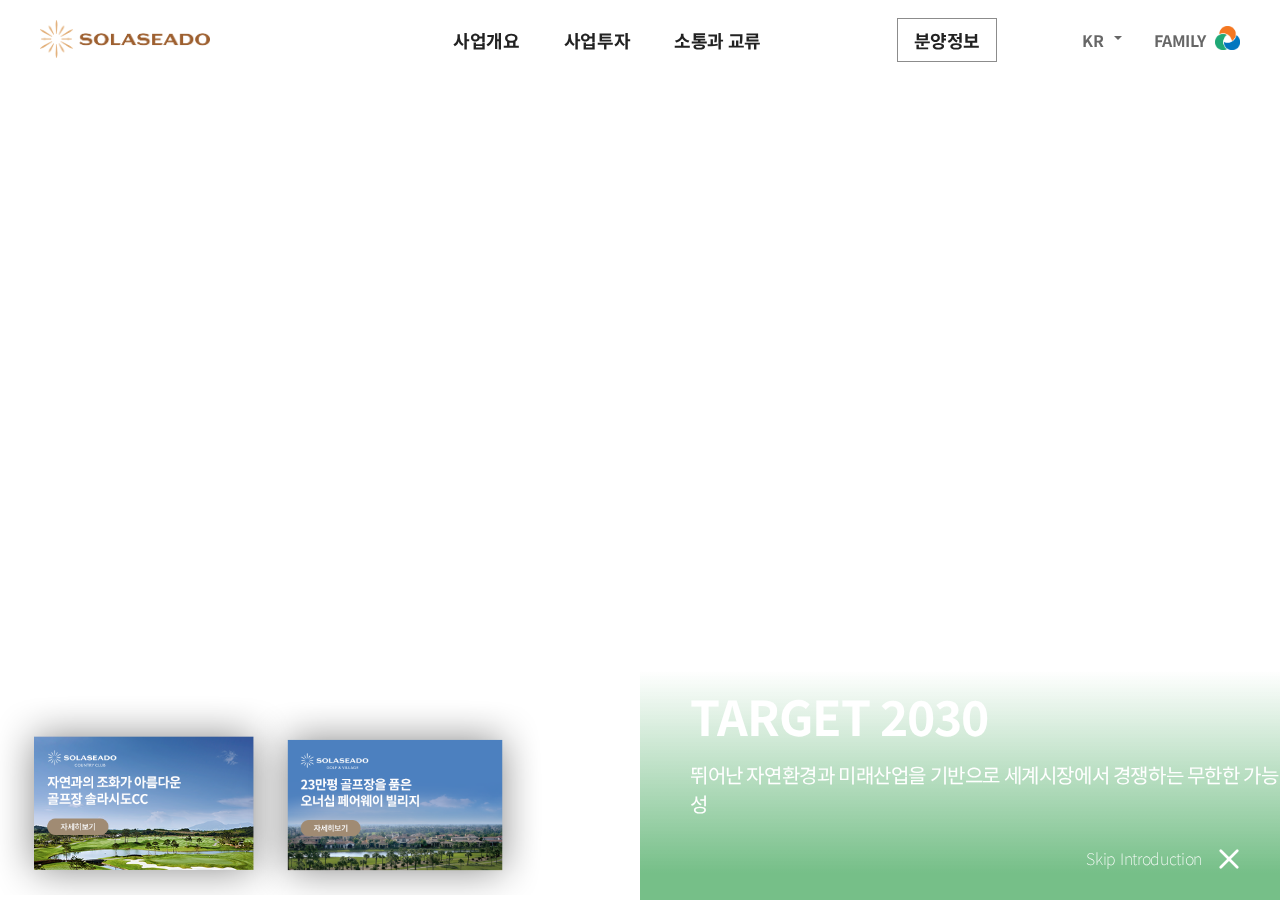
==== commit c2240481: "change imgbb images into local storage images" ====
--- a/index.html
+++ b/index.html
@@ -5,7 +5,7 @@
     <meta name="viewport" content="width=device-width, initial-scale=1.0">
     <meta http-equiv="X-UA-Compatible" content="ie=edge">
     <title>태양의도시 솔라시도</title>
-    <link rel="icon" href="./img/logo_favicon.png"/>
+    <link rel="icon" href="./img/favicon.png"/>
     <!-- 제이쿼리 -->
     <script src="./js/jquery.min.js"></script>
     <script src="./js/jquery.mousewheel.min.js"></script>
@@ -226,10 +226,10 @@
     </div>
     <div class="mbanner">
         <a href="#">
-            <img src="https://i.ibb.co/zQ05rzG/btn-main-01.png" alt="메인이벤트1">
+            <img src="/img/btn-main-01.png" alt="메인이벤트1">
         </a>
         <a href="#">
-            <img src="https://i.ibb.co/3MWBmJV/btn-main-02.png" alt="메인이벤트2">
+            <img src="/img/btn-main-02.png" alt="메인이벤트2">
         </a>
     </div>
     <div id="leftwrap">
@@ -274,7 +274,7 @@
             </div>
         </div>
         <div class="left1">
-            <img src="https://i.ibb.co/H4PcQBJ/target2030-03.jpg">
+            <img src="/img/target2030-03.jpg">
         </div>
         <div class="left2">
             <div class="info1" id="left2" style="background: #af9b7e">
@@ -317,7 +317,7 @@
             </div>
         </div>
         <div class="left3">
-            <img src="https://i.ibb.co/3kxQZhW/target2030-01.jpg">
+            <img src="/img/target2030-01.jpg">
         </div>
     </div>
     <div id="rightwrap">
@@ -389,7 +389,7 @@
             </div>
         </div>
         <div class="right1">
-            <img src="https://i.ibb.co/cY5Knjd/target2030-02.jpg">
+            <img src="/img/target2030-02.jpg">
         </div>
         <div class="right2">
             <div class="info1" id="right2" style="background: #80aebc">
@@ -432,13 +432,13 @@
             </div>
         </div>
         <div class="right3">
-            <img src="https://i.ibb.co/0Kp6mgX/target2030-04.jpg">
+            <img src="/img/target2030-04.jpg">
         </div>
     </div>
     <div class="t-slide1">
         <div class="mobile-banner">
-            <a href="#"><img src="https://i.ibb.co/30qsxgf/btn-main-01m.png"></a>
-            <a href="#"><img src="https://i.ibb.co/vcJ74C4/btn-main-02m.png"></a>
+            <a href="#"><img src="/img/btn-main-01m.png"></a>
+            <a href="#"><img src="/img/btn-main-02m.png"></a>
         </div>
         <div class="mobile-target2030">
             <h2>Target 2030</h2>
@@ -662,7 +662,7 @@
             <div class="slideimg2-1">
                 <div>
                     <a href="#">
-                        <img src="https://i.ibb.co/cgDSjQx/news-1.png" style="top:-130px">
+                        <img src="/img/news-1.png" style="top:-130px">
                     </a>
                     <h4>
                         <a href="#">
@@ -680,7 +680,7 @@
                 </div>
                 <div>
                     <a href="#">
-                        <img src="https://i.ibb.co/rMpVD6C/news-2.jpg">
+                        <img src="/img/news-2.jpg">
                     </a>
                     <h4>
                         <a href="#">
@@ -698,7 +698,7 @@
                 </div>
                 <div>
                     <a href="#">
-                        <img src="https://i.ibb.co/dphVM3c/news-3.jpg">
+                        <img src="/img/news-3.jpg">
                     </a>
                     <h4>
                         <a href="#">
@@ -715,7 +715,7 @@
                 </div>
                 <div>
                     <a href="#">
-                        <img src="https://i.ibb.co/1bhhLmq/news-4.jpg">
+                        <img src="/img/news-4.jpg">
                     </a>
                     <h4>
                         <a href="#">
